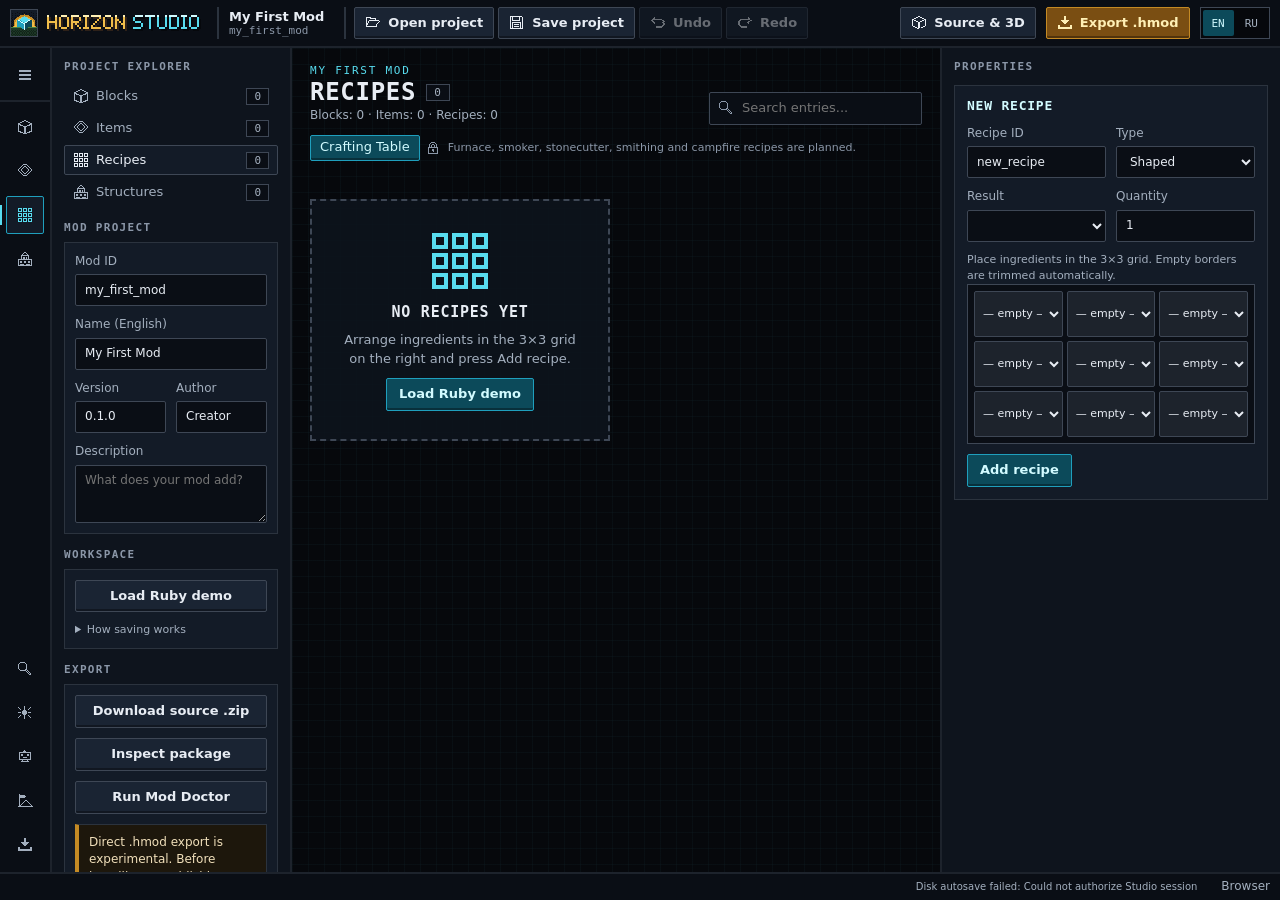
==== index.html @ 970b597c "feat(hs-026): VFX Studio emitter editing slice, cross-runtime fixture, measured preview cost - Emitt" ====
<!doctype html>
<html lang="en">
<head>
<meta charset="UTF-8"><meta name="viewport" content="width=device-width,initial-scale=1">
<title>Horizon Studio 0.7 — Project Core</title>
<link rel="icon" type="image/png" href="/assets/branding/horizon-studio-mark.png">
<link rel="stylesheet" href="/assets/editor/workbench.css">
</head>
<body data-tab="recipe">
<div class="app">
  <header class="topbar">
    <div class="brand"><img class="brand-mark" src="/assets/branding/horizon-studio-mark.png" width="28" height="28" alt=""><img class="brand-word" src="/assets/branding/horizon-studio-wordmark.svg" width="154" height="16" alt="Horizon Studio"></div>
    <div class="project-chip" aria-live="polite"><b id="topProjectName">My First Mod</b><code id="topProjectId">my_first_mod</code></div>
    <div class="tool-group" role="toolbar" aria-label="Project" data-i18n-aria-label="projectToolbar">
      <button class="tool i-open" id="loadProject" type="button" data-i18n-aria-label="loadProject" aria-label="Open project"><span data-i18n="loadProject">Open project</span></button>
      <button class="tool i-save" id="saveProject" type="button" data-i18n-aria-label="saveProject" aria-label="Save project"><span data-i18n="saveProject">Save project</span></button>
      <button class="tool i-undo" id="undoEdit" type="button" data-i18n-aria-label="undoEdit" aria-label="Undo" aria-keyshortcuts="Control+Z" disabled><span data-i18n="undoEdit">Undo</span></button>
      <button class="tool i-redo" id="redoEdit" type="button" data-i18n-aria-label="redoEdit" aria-label="Redo" aria-keyshortcuts="Control+Shift+Z" disabled><span data-i18n="redoEdit">Redo</span></button>
    </div>
    <div class="topbar-spacer"></div>
    <button type="button" id="openWorkbench" class="tool i-cube">Source &amp; 3D</button>
    <button class="tool gold i-export" id="exportHmod" type="button" data-i18n-aria-label="downloadHmod" aria-label="Export .hmod"><span data-i18n="downloadHmod">Export .hmod</span></button>
    <nav class="language-switch" aria-label="Language" data-i18n-aria-label="languageName"><button id="lang-en" type="button" lang="en" aria-label="English" aria-pressed="true">EN</button><button id="lang-ru" type="button" lang="ru" aria-label="Русский" aria-pressed="false">RU</button></nav>
  </header>

  <nav class="rail" aria-label="Primary navigation" data-i18n-aria-label="primaryNavigation">
    <div class="rail-top">
      <button class="rail-btn i-menu" type="button" id="toggleExplorer" aria-label="Toggle project explorer" data-i18n-aria-label="toggleExplorer" aria-controls="projectSidebar" aria-expanded="true"></button>
      <div class="rail-group" role="tablist" aria-label="Content" data-i18n-aria-label="contentKinds">
        <button class="rail-btn i-block" id="blockTab" role="tab" type="button" aria-label="Blocks" data-i18n-aria-label="blocks" data-i18n-title="blocks" title="Blocks"></button>
        <button class="rail-btn i-item" id="itemTab" role="tab" type="button" aria-label="Items" data-i18n-aria-label="items" data-i18n-title="items" title="Items"></button>
        <button class="rail-btn i-recipe selected" id="recipeTab" role="tab" type="button" aria-label="Recipes" data-i18n-aria-label="recipes" data-i18n-title="recipes" title="Recipes"></button>
        <button class="rail-btn i-structure" id="structureTab" role="tab" type="button" aria-label="Structures" data-i18n-aria-label="structures" data-i18n-title="structures" title="Structures"></button>
      </div>
    </div>
    <div class="rail-bottom">
      <button class="rail-btn i-search" type="button" id="openPalette" aria-label="Command palette" data-i18n-aria-label="openPalette" data-i18n-title="openPalette" title="Command palette" aria-keyshortcuts="Control+K" aria-haspopup="dialog"></button>
      <button class="rail-btn i-vfx" type="button" id="openVfx" aria-label="VFX Studio" data-i18n-aria-label="openVfx" data-i18n-title="openVfx" title="VFX Studio" aria-haspopup="dialog"></button>
      <button class="rail-btn i-ai" type="button" id="openAi" aria-label="AI Creator" data-i18n-aria-label="openAi" data-i18n-title="openAi" title="AI Creator" aria-haspopup="dialog"></button>
      <button class="rail-btn i-journey" type="button" id="openJourney" aria-label="Development journey" data-i18n-aria-label="journeyTitle" aria-haspopup="dialog"></button>
      <button class="rail-btn i-export" type="button" id="quickExport" aria-label="Export .hmod" data-i18n-aria-label="downloadHmod"></button>
    </div>
  </nav>

  <aside class="sidebar" id="projectSidebar" aria-label="Project explorer" data-i18n-aria-label="projectExplorer">
    <section class="side-section">
      <h2 class="pane-title" data-i18n="projectExplorer">Project explorer</h2>
      <nav class="outline" aria-label="Project contents" data-i18n-aria-label="projectContents">
        <button class="outline-btn i-block" type="button" data-kind="block"><span data-i18n="blocks">Blocks</span><span class="tiny-badge" id="countBlock">0</span></button>
        <button class="outline-btn i-item" type="button" data-kind="item"><span data-i18n="items">Items</span><span class="tiny-badge" id="countItem">0</span></button>
        <button class="outline-btn i-recipe" type="button" data-kind="recipe"><span data-i18n="recipes">Recipes</span><span class="tiny-badge" id="countRecipe">0</span></button>
        <button class="outline-btn i-structure" type="button" data-kind="structure"><span data-i18n="structures">Structures</span><span class="tiny-badge" id="countStructure">0</span></button>
      </nav>
    </section>

    <section class="side-section">
      <h3 class="pane-title" data-i18n="projectSettings">Mod project</h3>
      <div class="side-card stack">
        <label><span data-i18n="modIdLabel">Mod ID</span><input id="modId" value="my_first_mod" maxlength="64" spellcheck="false" placeholder="my_first_mod"></label>
        <label><span data-i18n="modName">Name</span><input id="modName" value="My First Mod" maxlength="100"></label>
        <div class="small-grid"><label><span data-i18n="version">Version</span><input id="version" value="0.1.0" maxlength="40"></label><label><span data-i18n="author">Author</span><input id="author" value="Creator" maxlength="100"></label></div>
        <label><span data-i18n="description">Description</span><textarea id="description" rows="2" maxlength="300" data-i18n-placeholder="descriptionPlaceholder" placeholder="What does your mod add?"></textarea></label>
      </div>
    </section>

    <section class="side-section">
      <h3 class="pane-title" data-i18n="workspaceSection">Workspace</h3>
      <div class="side-card stack">
        <input id="projectFile" type="file" accept=".json,application/json" hidden>
        <button id="demo" type="button" data-i18n="loadDemo">Load Ruby demo</button>
        <details class="about"><summary data-i18n="aboutSaving">How saving works</summary><p><small id="workspaceSaveNote" data-i18n="saveNote">Projects are saved as .hstudio.json.</small></p></details>
      </div>
    </section>

    <section class="side-section">
      <h3 class="pane-title" data-i18n="export">Package</h3>
      <div class="side-card stack">
        <button id="exportSource" class="i-package" type="button" data-i18n="downloadZip">Download source .zip</button>
        <button id="preview" type="button" data-i18n="inspect">Inspect package</button>
        <button id="doctor" class="i-doctor" type="button" data-i18n="runDoctor">Run Mod Doctor</button>
        <div class="notice warn" data-i18n="hmodWarning">Direct .hmod export is experimental.</div>
      </div>
    </section>

    <section class="side-section" aria-live="polite">
      <h3 class="pane-title" data-i18n="engineTarget">Engine target</h3>
      <div class="side-card stack" id="engineCard">
        <label><span data-i18n="engineTargetLabel">Build for</span><select id="engineTargetSelect"></select></label>
        <small id="engineProfile">—</small>
        <ul class="capability-list" id="engineCapabilities"></ul>
        <details id="engineDiff" class="about" hidden><summary id="engineDiffTitle"></summary><ul class="capability-list" id="engineDiffList"></ul></details>
        <button type="button" id="openCapabilities" class="i-engine" data-i18n="whatThisBuildSupports">What this build supports</button>
      </div>
    </section>
    <p class="footer" data-i18n="footer">Unofficial open-source editor. Not affiliated with Mojang, Microsoft, or the Horizon developers. Original game assets are not distributed.</p>
  </aside>

  <main class="workspace" id="canvas">
    <section class="workspace-head">
      <div class="head-row">
        <div>
          <div class="workspace-kicker" id="workspaceMode">RECIPES</div>
          <h1 class="workspace-title"><span id="workspaceTitle">RECIPES</span><span class="tiny-badge" id="counter">0</span></h1>
          <div class="workspace-sub" id="workspaceSubtitle" data-i18n="counter">Blocks: 0 · Items: 0 · Recipes: 0</div>
        </div>
        <div class="head-tools">
          <div class="search-shell"><span class="ico i-search" aria-hidden="true"></span><input id="entrySearch" type="search" data-i18n-placeholder="searchPlaceholder" data-i18n-aria-label="searchPlaceholder" aria-label="Search entries" placeholder="Search entries..."></div>
        </div>
      </div>
      <div class="stations" aria-label="Recipe stations" data-i18n-aria-label="recipeStations">
        <button class="filter-btn active" type="button" aria-pressed="true"><span data-i18n="craftingTable">Crafting table</span></button>
        <span class="planned-note"><span class="ico i-lock" aria-hidden="true"></span><span data-i18n="stationsPlanned">Furnace, smoker, stonecutter, smithing and campfire recipes are planned.</span></span>
      </div>
    </section>

    <section class="entries-wrap" aria-live="polite"><div id="entries" class="entries recipe-gallery"></div></section>
      <div id="structureCanvas" hidden><div class="small-grid"><label><span data-i18n="sliceY">Slice Y</span><input type="number" min="0" max="31" id="sliceY" value="0"></label><div><small id="structureStats"></small></div></div><div class="toolbar" style="margin:12px 0"><button id="rotateStructure" data-i18n="rotateView">Rotate 90°</button><span class="badge" data-i18n="isoLabel">Isometric voxel render · local</span></div><canvas id="structureIso" width="900" height="520" aria-label="Isometric preview of generated block structure"></canvas><details><summary data-i18n="sliceText">Text slice</summary><pre id="structureAscii" class="preview-tree" style="line-height:1.05;font-size:13px;overflow:auto;max-height:none"></pre></details></div>
    <section class="bottom-panel" aria-label="Output" data-i18n-aria-label="output">
      <div class="editor" id="inspectPanel" hidden><div class="toolbar" style="justify-content:space-between"><h3 data-i18n="modFiles">Mod files</h3><button id="closeInspect" data-i18n="close">Close</button></div><pre id="manifestPreview" class="preview-tree"></pre><pre id="filePreview" class="preview-tree"></pre></div>
        <pre id="doctorPanel" class="preview-tree" hidden aria-live="polite"></pre>
    </section>
  </main>

  <aside class="inspector" id="inspector" aria-label="Properties" data-i18n-aria-label="properties">
    <h2 class="pane-title" data-i18n="properties">Properties</h2>
    <section class="editor-stack">
      <div class="editor" id="objectEditor"><h3 id="editorTitle">New block</h3><div class="edit-fields">
      <div class="small-grid"><label><span data-i18n="entryIdLabel">ID</span><input id="entryId" value="ruby_block" maxlength="64" spellcheck="false"></label><label><span data-i18n="modName">Name (English)</span><input id="entryName" value="Ruby Block" maxlength="100"></label></div><label><span data-i18n="russianName">Russian name (optional)</span><input id="entryNameRu" maxlength="100" data-i18n-placeholder="russianFallback" placeholder="Fallback to English"></label>
      <label><span data-i18n="vanillaTemplate">Vanilla template</span><select id="template"></select></label>
      <div id="blockControls" class="edit-fields">
      <div class="small-grid"><label><span data-i18n="hardness">Hardness</span><input type="number" id="hardness" min="-1" max="50" value="5" step="0.1"></label><label><span data-i18n="light">Light level (0–15)</span><input type="number" id="light" min="0" max="15" value="0" step="1"></label></div>
      <div class="small-grid"><label><span data-i18n="explosion">Explosion resistance</span><input type="number" id="explosion" min="0" max="3600000" step="0.1" data-i18n-placeholder="fromTemplate" placeholder="From template"></label><label><span data-i18n="friction">Friction</span><input type="number" id="friction" min="0" max="1" step="0.01" data-i18n-placeholder="fromTemplate" placeholder="From template"></label></div>
      <div class="small-grid"><label><span data-i18n="mapColor">Map color (0–61)</span><input type="number" id="mapColor" min="0" max="61" step="1" data-i18n-placeholder="fromTemplate" placeholder="From template"></label><label><span data-i18n="sounds">Sounds</span><select id="sounds"><option value="" data-i18n="fromTemplate">From template</option></select></label></div><label class="check-row"><input id="requiresTool" type="checkbox"><span data-i18n="requiresTool">Requires the correct mining tool</span></label><div class="small-grid"><label><span data-i18n="miningTool">Mining tool</span><select id="miningTool"><option value="none" data-i18n="noTool">None</option><option value="pickaxe" data-i18n="pickaxe">Pickaxe</option><option value="axe" data-i18n="axe">Axe</option><option value="shovel" data-i18n="shovel">Shovel</option><option value="hoe" data-i18n="hoe">Hoe</option></select></label><label><span data-i18n="toolTier">Minimum tool tier</span><select id="toolTier"><option value="none" data-i18n="noTier">None</option><option value="stone" data-i18n="tierStone">Stone</option><option value="iron" data-i18n="tierIron">Iron</option><option value="diamond" data-i18n="tierDiamond">Diamond</option></select></label></div>
      </div>
      <div id="itemControls" hidden><div class="small-grid"><label><span data-i18n="rarity">Rarity</span><select id="rarity"><option value="common" data-i18n="rarityCommon">common</option><option value="uncommon" data-i18n="rarityUncommon">uncommon</option><option value="rare" data-i18n="rarityRare">rare</option><option value="epic" data-i18n="rarityEpic">epic</option></select></label><label><span data-i18n="stackSize">Stack size</span><input type="number" id="maxStack" min="1" max="99" step="1" value="64"></label></div></div>
      <label><span data-i18n="texture">Custom PNG texture (up to 1 MiB)</span><input type="file" id="texture" accept="image/png"></label><small id="textureHint">Without a PNG, the template texture is used.</small>
      <div class="toolbar"><button id="addObject" class="primary">Add</button><button id="cancelObject" hidden data-i18n="cancel">Cancel</button></div>
      </div></div>

      <div class="editor" id="structureEditor" hidden>
      <h3 id="structureEditorTitle" data-i18n="newStructure">New procedural structure</h3>
      <p class="smallnote" data-i18n="structureNote">Generate vanilla NBT structures entirely offline. No textures or copyrighted assets are bundled.</p>
      <div class="edit-fields">
      <div class="small-grid"><label><span data-i18n="structureId">Structure ID</span><input id="structureId" value="my_sky_dome" maxlength="64" spellcheck="false"></label><label><span data-i18n="generator">Generator</span><select id="structureKind"><option value="sky_dome" data-i18n="skyDome">Sky dome</option><option value="spiral_tower" data-i18n="spiralTower">Spiral tower</option><option value="labyrinth" data-i18n="labyrinth">Seeded labyrinth</option><option value="floating_island" data-i18n="floatingIsland">Floating island</option><option value="crystal_grove" data-i18n="crystalGrove">Crystal grove</option><option value="battle_arena" data-i18n="battleArena">Battle arena</option></select></label></div>
      <div class="small-grid"><label><span data-i18n="theme">Material palette</span><select id="structureTheme"><option value="stone" data-i18n="stone">Stone</option><option value="prismarine" data-i18n="prismarine">Prismarine</option><option value="copper" data-i18n="copper">Copper</option><option value="nether" data-i18n="nether">Nether</option><option value="end" data-i18n="endPalette">End</option><option value="quartz" data-i18n="quartz">Quartz</option></select></label><label><span data-i18n="structureSize">Footprint (odd, 7–29)</span><input type="number" id="structureSize" min="7" max="29" step="2" value="19"></label></div>
      <label><span data-i18n="structureSeed">Deterministic seed (0–2147483647)</span><input type="number" id="structureSeed" min="0" max="2147483647" step="1" value="42"></label><div class="small-grid"><label><span data-i18n="rotateExport">Rotate exported structure</span><select id="structureRotation"><option value="0">0°</option><option value="90">90°</option><option value="180">180°</option><option value="270">270°</option></select></label><label><span data-i18n="mirrorExport">Mirror exported structure</span><select id="structureMirror"><option value="none" data-i18n="noMirror">None</option><option value="x">X</option><option value="z">Z</option></select></label></div>
      <div class="toolbar"><button id="addStructure" class="primary" data-i18n="addStructure">Add structure</button><button id="cancelStructure" hidden data-i18n="cancel">Cancel</button><button id="previewStructure" data-i18n="previewStructure">Preview 2D slice</button></div>
      <div class="notice warn" data-i18n="structureWarning">Experimental: structure .nbt files are included in the .hmod. This does not automatically spawn buildings in new worlds; placement requires in-game commands or compatible structure/worldgen data.</div>
      </div></div>

      <div class="editor" id="recipeEditor" hidden><h3 id="recipeEditorTitle">New recipe</h3><div class="edit-fields">
      <div class="small-grid"><label><span data-i18n="recipeId">Recipe ID</span><input id="recipeId" maxlength="64" value="ruby_block"></label><label><span data-i18n="recipeType">Type</span><select id="recipeType"><option value="shaped" data-i18n="shaped">Shaped</option><option value="shapeless" data-i18n="shapeless">Shapeless</option></select></label></div>
      <div class="small-grid"><label><span data-i18n="result">Result</span><select id="recipeResult"></select></label><label><span data-i18n="quantity">Quantity</span><input type="number" id="recipeCount" min="1" max="64" value="1" step="1"></label></div>
      <div><div class="grid-guide" data-i18n="gridGuide">Place ingredients in the 3×3 grid. Empty borders are trimmed automatically.</div><div class="grid3" id="recipeGrid"></div></div>
      <div class="toolbar"><button class="primary" id="addRecipe">Add recipe</button><button id="cancelRecipe" hidden data-i18n="cancel">Cancel</button></div>
      </div></div>

    </section>
  </aside>

  <footer class="statusbar">
    <div id="status" class="status" role="status" aria-live="polite"></div>
    <span class="status-item"><small id="workspaceSaveStatus" role="status" aria-live="polite"></small><button id="restoreWorkspace" type="button" data-i18n="restoreWorkspace" hidden>Restore disk</button><button id="keepEditor" type="button" data-i18n="keepEditor" hidden>Keep editor</button></span>
    <span class="status-item" id="engineStatus" data-i18n-title="engineTarget" title="Engine target"></span>
    <span class="status-item" id="shellStatus" data-i18n="browserMode">Browser</span>
  </footer>
</div>
<section id="journeyDialog" class="journey" hidden role="dialog" aria-modal="true" aria-labelledby="journeyHeading">
  <div class="source-head"><div><h2 id="journeyHeading" data-i18n="journeyTitle">Development journey</h2><p data-i18n="journeyIntro">Where Horizon Studio is going, and exactly what this build can already do.</p></div><button id="closeJourney" type="button" data-i18n="close">Close</button></div>
  <div class="journey-body" id="journeyBody" tabindex="0" role="region" aria-labelledby="journeyHeading"><p class="journey-note" data-i18n="loading">Loading…</p></div>
</section>
<section id="sourceWorkbench" class="source-workbench" hidden role="dialog" aria-modal="true" aria-label="Source and 3D workspace">
  <div class="source-head"><div><h2 data-source-i18n="title">SOURCE WORKBENCH</h2><p data-source-i18n="description">Edit generated JSON; validate changes before export.</p></div><button id="closeWorkbench" type="button" data-source-i18n="close">Close</button></div>
  <div class="source-main"><div class="source-files-tools"><label data-source-i18n="choose">Select a file to edit</label><input id="sourceFileSearch" type="search" placeholder="Filter source files"/><div id="sourceFiles" class="source-files-list" aria-label="Generated source files"></div><button id="refreshSources" type="button" data-source-i18n="reload">Reload generated files</button></div>
  <div class="source-edit"><label data-source-i18n="source">Source</label><div id="sourcePath" class="source-path">—</div><textarea id="sourceCode" spellcheck="false" aria-label="Editable source JSON" placeholder="Select a generated JSON file"></textarea><button id="applySource" class="green" type="button" data-source-i18n="apply">Validate &amp; Apply</button></div>
  <div class="source-preview"><label data-source-i18n="preview">3D Preview</label><canvas id="modelViewport" width="640" height="640" aria-label="Interactive WebGL 3D model preview"></canvas><small id="modelGeometryNotice" class="source-subtitle"></small><small id="viewerHint" class="source-subtitle">Drag to orbit · Scroll to zoom</small><label data-source-i18n="asset">Import your resource pack (.zip/.jar)</label><input id="resourcePackInput" type="file" accept=".zip,.jar,application/zip"/></div></div>
  <div class="source-footer"><span id="sourceStatus" class="source-status" aria-live="polite"></span><a href="https://github.com/horizon-rust/horizon-native-mod-template" rel="noopener noreferrer" target="_blank">Rust native mod template ↗</a><small data-source-i18n="native">Rust-native requires .hnmod and horizon-mixins.</small></div>
</section>
<section id="vfxDialog" class="source-workbench vfx-studio" hidden role="dialog" aria-modal="true" aria-labelledby="vfxHeading">
  <div class="source-head"><div><h2 id="vfxHeading" data-i18n="vfxTitle">VFX Studio</h2><p data-i18n="vfxIntro">Particle effects with a seeded simulation. They are saved in the project and are not exported to the .hmod.</p></div><span id="vfxPreviewLabel" class="vfx-badge" data-i18n="vfxPreviewLabel">Studio preview — not in-game rendering</span><button id="closeVfx" type="button" data-i18n="close">Close</button></div>
  <div class="vfx-main">
    <div class="vfx-effects"><label data-i18n="vfxEffectsLabel">Effects</label><ul id="vfxEffects" class="vfx-list" aria-label="Effects" data-i18n-aria-label="vfxEffectsLabel"></ul>
      <button id="vfxNewSpark" type="button" class="primary" data-i18n="vfxNewSpark">New Impact Spark</button><button id="vfxDelete" type="button" class="danger ghost" data-i18n="vfxDelete">Delete effect</button></div>
    <div class="vfx-stage"><canvas id="vfxCanvas" width="320" height="200" role="img" aria-label="Studio preview — not in-game rendering" data-i18n-aria-label="vfxPreviewLabel"></canvas>
      <div class="vfx-transport"><button id="vfxPlay" type="button" aria-pressed="false" data-i18n="vfxPlay">Play</button><button id="vfxRestart" type="button" data-i18n="vfxRestart">Restart</button>
        <label class="vfx-timeline"><span data-i18n="vfxTimeline">Timeline</span><span class="vfx-track"><input id="vfxTime" type="range" min="0" max="0.8" step="0.01" value="0"/><span id="vfxMarks" class="vfx-marks" aria-hidden="true"></span></span></label>
        <output id="vfxTimeLabel" aria-live="off">0.00 s</output><output id="vfxCount" aria-live="off">0 particles</output></div>
      <label data-i18n="vfxDiagnosticsLabel">Engine and validation</label><ul id="vfxDiagnostics" class="vfx-diagnostics" aria-live="polite"></ul></div>
    <form id="vfxInspector" class="vfx-inspector" hidden>
      <label><span data-i18n="vfxFieldId">Effect ID</span><input id="vfxId" autocomplete="off"/></label>
      <label><span data-i18n="vfxFieldName">Name</span><input id="vfxName" maxlength="80"/></label>
      <div class="vfx-row"><label><span data-i18n="vfxFieldSeed">Seed</span><input id="vfxSeed" type="number" min="0" max="4294967295" step="1"/></label>
        <label><span data-i18n="vfxFieldDuration">Duration (s)</span><input id="vfxDuration" type="number" min="0.05" max="10" step="0.05"/></label>
        <label class="check"><input id="vfxLoop" type="checkbox"/><span data-i18n="vfxFieldLoop">Loop</span></label></div>
      <fieldset class="vfx-emitters"><legend data-i18n="vfxEmitters">Emitters</legend>
        <ul id="vfxEmitterList" class="vfx-list" aria-label="Emitters" data-i18n-aria-label="vfxEmitters"></ul>
        <div class="vfx-row"><label><span data-i18n="vfxTemplate">Template</span><select id="vfxEmitterTemplate"><option value="sparks" data-i18n="vfxTemplate_sparks">Sparks</option><option value="flash" data-i18n="vfxTemplate_flash">Flash</option><option value="smoke" data-i18n="vfxTemplate_smoke">Smoke puff</option></select></label><button id="vfxAddEmitter" type="button" data-i18n="vfxAddEmitter">Add emitter</button></div>
        <div class="vfx-tools"><button id="vfxDuplicateEmitter" type="button" data-i18n="vfxDuplicate">Duplicate</button><button id="vfxEmitterUp" type="button" data-i18n-aria-label="vfxMoveUp" aria-label="Move up">↑</button><button id="vfxEmitterDown" type="button" data-i18n-aria-label="vfxMoveDown" aria-label="Move down">↓</button><button id="vfxDeleteEmitter" type="button" class="danger ghost" data-i18n="vfxDeleteEmitter">Delete emitter</button></div>
        <p id="vfxBudget" class="vfx-budget" aria-live="polite"></p>
      </fieldset>
      <fieldset id="vfxEmitterInspector"><legend id="vfxEmitterLegend" data-i18n="vfxEmitter">Emitter</legend>
        <label><span data-i18n="vfxEmitterId">Emitter ID</span><input id="vfxEmitterId" autocomplete="off" spellcheck="false"/></label>
        <div class="vfx-keys" id="vfxBursts" role="group" aria-label="Bursts" data-i18n-aria-label="vfxBursts"></div>
        <div class="vfx-row"><label><span data-i18n="vfxShape">Shape</span><select id="vfxShape"><option value="point" data-i18n="vfxShape_point">Point</option><option value="sphere" data-i18n="vfxShape_sphere">Sphere</option></select></label><label><span data-i18n="vfxRadius">Radius (m)</span><input id="vfxRadius" type="number" min="0" max="10" step="0.01"/></label></div>
        <div class="vfx-axis"><span data-i18n="vfxAxis">Direction axis x, y, z</span><input id="vfxAxisX" type="number" min="-1" max="1" step="0.1" aria-label="x"/><input id="vfxAxisY" type="number" min="-1" max="1" step="0.1" aria-label="y"/><input id="vfxAxisZ" type="number" min="-1" max="1" step="0.1" aria-label="z"/></div>
        <div class="vfx-row"><label><span data-i18n="vfxFieldSpeed">Speed min / max (m/s)</span><input id="vfxSpeedMin" type="number" min="0" max="60" step="0.1"/></label><label><span class="sr-only">max</span><input id="vfxSpeedMax" type="number" min="0" max="60" step="0.1" aria-label="max"/></label></div>
        <div class="vfx-row"><label><span data-i18n="vfxFieldLife">Lifetime min / max (s)</span><input id="vfxLifeMin" type="number" min="0.01" max="10" step="0.01"/></label><label><span class="sr-only">max</span><input id="vfxLifeMax" type="number" min="0.01" max="10" step="0.01" aria-label="max"/></label></div>
        <div class="vfx-row"><label><span data-i18n="vfxFieldSpread">Spread (°)</span><input id="vfxSpread" type="number" min="0" max="180" step="1"/></label><label><span data-i18n="vfxFieldGravity">Gravity (m/s²)</span><input id="vfxGravity" type="number" min="-50" max="50" step="0.1"/></label></div>
        <div class="vfx-row"><label><span data-i18n="vfxFieldDrag">Drag</span><input id="vfxDrag" type="number" min="0" max="20" step="0.1"/></label><label><span data-i18n="vfxFieldStretch">Trail (s)</span><input id="vfxStretch" type="number" min="0" max="0.5" step="0.005"/></label></div>
        <label><span data-i18n="vfxBlend">Blending</span><select id="vfxBlend"><option value="additive" data-i18n="vfxBlend_additive">Additive (glow)</option><option value="alpha" data-i18n="vfxBlend_alpha">Alpha (smoke)</option></select></label>
        <div class="vfx-keys" data-curve="size" role="group" aria-label="Size over life" data-i18n-aria-label="vfxCurve_size"></div>
        <div class="vfx-keys" data-curve="alpha" role="group" aria-label="Opacity over life" data-i18n-aria-label="vfxCurve_alpha"></div>
        <div class="vfx-keys" data-curve="color" role="group" aria-label="Colour over life" data-i18n-aria-label="vfxCurve_color"></div>
      </fieldset>
    </form>
  </div>
</section>
<section id="aiDialog" class="source-workbench ai-creator" hidden role="dialog" aria-modal="true" aria-labelledby="aiHeading">
  <div class="source-head"><div><h2 id="aiHeading" data-i18n="aiTitle">AI Creator</h2><p data-i18n="aiIntro">Ask for a change, review exactly what it does, then apply it as one step you can undo.</p></div><span id="aiProviderBadge" class="vfx-badge ai-badge" data-i18n="aiSimulatedBadge">Simulated · fixture provider</span><button id="closeAi" type="button" data-i18n="close">Close</button></div>
  <div class="ai-main">
    <form id="aiRequest" class="ai-request">
      <label><span data-i18n="aiProvider">Provider</span><select id="aiProvider"><option value="fixture" data-i18n="aiProviderFixture">Fixture — simulated, offline</option><option value="claude" data-i18n="aiProviderClaude">Claude (Anthropic) — sends a project summary</option></select></label>
      <p id="aiProviderNote" class="ai-note" data-i18n="aiProviderNote">No live model is connected in this build. The fixture provider turns the structured requests below into operations; it does not read free text, and nothing leaves this computer.</p>
      <fieldset id="aiRemote" class="ai-fields" hidden>
        <legend data-i18n="aiRemoteSettings">Claude settings</legend>
        <ul id="aiRemoteStatus" class="ai-plan" aria-live="polite"></ul>
        <label><span data-i18n="aiModel">Model</span><select id="aiModel"></select></label>
        <label><span data-i18n="aiEffort">Effort</span><select id="aiEffort"><option value="low">low</option><option value="medium">medium</option><option value="high">high</option></select></label>
        <label><span data-i18n="aiKey">Anthropic API key</span><input id="aiKey" type="password" autocomplete="off" spellcheck="false" maxlength="512"/></label>
        <div class="toolbar"><button id="aiSaveKey" type="button" data-i18n="aiSaveKey">Store in the system credential store</button><button id="aiForgetKey" type="button" class="danger ghost" data-i18n="aiForgetKey">Forget key</button></div>
        <label class="check-row"><input id="aiConsent" type="checkbox"/><span data-i18n="aiConsentLabel">Allow sending what is shown under “What the provider receives” to Anthropic</span></label>
        <label class="check-row"><input id="aiOffline" type="checkbox"/><span data-i18n="aiOfflineLabel">Offline mode: never send project data anywhere</span></label>
      </fieldset>
      <div id="aiFields_text" class="ai-fields" hidden><label><span data-i18n="aiText">Describe the change</span><textarea id="aiText" rows="3" maxlength="2000"></textarea></label></div>
      <label id="aiIntentLabel"><span data-i18n="aiIntent">Request</span><select id="aiIntent"><option value="material_set" data-i18n="aiIntent_material_set">Add a material set</option><option value="update" data-i18n="aiIntent_update">Change a block or item</option><option value="impact_effect" data-i18n="aiIntent_impact_effect">Add an Impact Spark effect</option></select></label>
      <div id="aiFields_material_set" class="ai-fields">
        <label><span data-i18n="aiMaterial">Material ID</span><input id="aiMaterial" value="topaz" maxlength="48" spellcheck="false" autocomplete="off"/></label>
        <label><span data-i18n="aiMaterialName">Name</span><input id="aiMaterialName" value="Topaz" maxlength="60"/></label>
        <label><span data-i18n="rarity">Rarity</span><select id="aiRarity"><option value="common" data-i18n="rarityCommon">common</option><option value="uncommon" data-i18n="rarityUncommon">uncommon</option><option value="rare" data-i18n="rarityRare" selected>rare</option><option value="epic" data-i18n="rarityEpic">epic</option></select></label>
      </div>
      <div id="aiFields_update" class="ai-fields" hidden>
        <label><span data-i18n="aiAsset">Block or item</span><select id="aiAsset"></select></label>
        <label><span data-i18n="aiField">Property</span><select id="aiField"><option value="name" data-i18n="modName">Name</option><option value="rarity" data-i18n="rarity">Rarity</option><option value="hardness" data-i18n="hardness">Hardness</option><option value="light" data-i18n="light">Light level</option></select></label>
        <label><span data-i18n="aiValue">New value</span><input id="aiValue" value="Polished" maxlength="100"/></label>
      </div>
      <div id="aiFields_impact_effect" class="ai-fields" hidden>
        <label><span data-i18n="vfxFieldId">Effect ID</span><input id="aiEffectId" value="impact_spark" maxlength="64" spellcheck="false" autocomplete="off"/></label>
        <label><span data-i18n="vfxFieldName">Name</span><input id="aiEffectName" value="Impact Spark" maxlength="80"/></label>
        <label><span data-i18n="vfxFieldSeed">Seed</span><input id="aiSeed" type="number" min="0" max="4294967295" step="1" value="1337"/></label>
      </div>
      <details class="about"><summary data-i18n="aiContext">What the provider receives</summary><pre id="aiContextView" class="preview-tree"></pre></details>
      <div class="toolbar"><button id="aiPropose" class="primary" type="submit" data-i18n="aiPropose">Propose</button><button id="aiCancel" type="button" hidden data-i18n="cancel">Cancel</button></div>
      <p id="aiProgress" class="ai-note" aria-live="polite"></p>
    </form>
    <div class="ai-review" aria-live="polite">
      <h3 data-i18n="aiProposal">Proposal</h3>
      <p id="aiSummary" class="ai-summary"></p>
      <p id="aiUsage" class="ai-note" hidden></p>
      <ol id="aiPlan" class="ai-plan" aria-label="Operations" data-i18n-aria-label="aiOperations"></ol>
      <div id="aiDiff" class="ai-diff"></div>
      <ul id="aiDiagnostics" class="vfx-diagnostics" aria-label="Validation" data-i18n-aria-label="aiValidation"></ul>
      <div class="toolbar"><button id="aiApply" class="green" type="button" disabled data-i18n="aiApply">Apply as one step</button><button id="aiReject" class="danger ghost" type="button" disabled data-i18n="aiReject">Reject</button><button id="aiUndo" type="button" hidden data-i18n="aiUndoIt">Undo it</button></div>
      <p id="aiError" class="ai-error" role="alert" hidden></p>
    </div>
    <div class="ai-history"><h3 data-i18n="aiHistory">History</h3><ol id="aiHistory" class="ai-plan"></ol></div>
  </div>
</section>
<div id="paletteDialog" class="palette" hidden role="dialog" aria-modal="true" aria-label="Command palette" data-i18n-aria-label="openPalette">
  <div class="palette-box"><input id="paletteInput" type="text" role="combobox" aria-expanded="false" aria-controls="paletteList" aria-autocomplete="list" autocomplete="off" spellcheck="false" placeholder="Type a command…" data-i18n-placeholder="palettePlaceholder" aria-label="Command palette" data-i18n-aria-label="openPalette"/>
  <ul id="paletteList" role="listbox" aria-label="Commands" data-i18n-aria-label="paletteCommands"></ul><p id="paletteEmpty" class="palette-empty" hidden data-i18n="paletteEmpty">No matching command</p></div>
</div>
<script src="/i18n.js"></script>
<script src="/model_viewer.js"></script>
<script src="/editor_history.js"></script>
<script src="/editor_model.js"></script>
<script src="/editor_render.js"></script>
<script src="/editor_api.js"></script>
<script src="/editor_workspace.js"></script>
<script src="/desktop_bridge.js"></script>
<script src="/roadmap_explorer.js"></script>
<script src="/workbench_ui.js"></script>
<script src="/vfx_engine.js"></script>
<script src="/vfx_ui.js"></script>
<script src="/command_palette.js"></script>
<script src="/ai_creator_ui.js"></script>
<script src="/editor_app.js"></script>
<script src="/source_workbench_ui.js"></script>
</body></html>
---- assets/editor/workbench.css ----
/* Horizon Studio workbench: one desktop window, pixel-art identity (docs/branding/DESIGN_SYSTEM.md).
 * Layout: top bar / activity rail / project explorer / canvas / inspector / status bar. */
:root{
  /* palette (scripts/pixelart.py) */
  --void:#06080c;--night:#0a0e15;--night2:#0e141d;--night3:#131b27;--dusk:#1a2433;--dusk2:#222e40;
  --stone0:#1d232c;--stone1:#2b333e;--stone2:#3e4755;--stone3:#5a6472;--stone4:#7f8999;
  --moss1:#2c5a36;--moss2:#467f43;--moss3:#79b257;--gold0:#7a4e12;--gold1:#c48a24;--gold2:#f0bd4a;--gold3:#fff0b5;
  --cyan0:#0c4a5a;--cyan1:#1f9fbd;--cyan2:#58dcef;--cyan3:#d2fbff;--violet2:#9a78e0;--ember2:#ff9a4d;--red:#d94a4a;
  --ink:#e8edf4;--muted:#a3afbe;--faint:#8b97a8;  /* faint stays >= 4.5:1 on every surface (axe-checked) */
  /* roles */
  --bg:var(--void);--surface:var(--night2);--surface2:var(--night3);--raised:var(--dusk);--field:var(--night);
  --line:var(--stone1);--line2:var(--stone2);--text:var(--ink);--accent:var(--cyan2);--verified:var(--gold2);--danger:#ff9caa;
  --font-ui:"Segoe UI",system-ui,-apple-system,sans-serif;--font-pixel:"Cascadia Mono","Cascadia Code",Consolas,ui-monospace,monospace;
  --dur-fast:100ms;--dur:160ms;--dur-slow:240ms;
  --topbar:48px;--status:28px;--rail:52px;--explorer:268px;--inspector:380px;
  color-scheme:dark;
}
*{box-sizing:border-box}[hidden]{display:none !important}
html,body{height:100%}
body{margin:0;background:var(--bg);color:var(--text);font:13px/1.45 var(--font-ui);overflow:hidden}
a{color:var(--cyan2)}button,input,select,textarea{font:inherit}
::selection{background:var(--cyan0)}
.sr-only{position:absolute;width:1px;height:1px;overflow:hidden;clip:rect(0 0 0 0);white-space:nowrap}

/* ---- pixel icons: single-ink SVG masks tinted with currentColor ---- */
.ico,.tool::before,.rail-btn::before,.outline-btn::before,.chip-ico::before{
  content:'';display:inline-block;width:16px;height:16px;flex:none;background:currentColor;
  -webkit-mask:var(--icon) center/16px 16px no-repeat;mask:var(--icon) center/16px 16px no-repeat}
.i-menu{--icon:url(/assets/editor/icons/menu.svg)}.i-block{--icon:url(/assets/editor/icons/block.svg)}
.i-item{--icon:url(/assets/editor/icons/item.svg)}.i-recipe{--icon:url(/assets/editor/icons/recipe.svg)}
.i-structure{--icon:url(/assets/editor/icons/structure.svg)}.i-journey{--icon:url(/assets/editor/icons/journey.svg)}
.i-engine{--icon:url(/assets/editor/icons/engine.svg)}.i-open{--icon:url(/assets/editor/icons/open.svg)}
.i-save{--icon:url(/assets/editor/icons/save.svg)}.i-undo{--icon:url(/assets/editor/icons/undo.svg)}
.i-redo{--icon:url(/assets/editor/icons/redo.svg)}.i-export{--icon:url(/assets/editor/icons/export.svg)}
.i-cube{--icon:url(/assets/editor/icons/cube.svg)}.i-search{--icon:url(/assets/editor/icons/search.svg)}
.i-package{--icon:url(/assets/editor/icons/package.svg)}.i-doctor{--icon:url(/assets/editor/icons/doctor.svg)}
.i-check{--icon:url(/assets/editor/icons/check.svg)}.i-warning{--icon:url(/assets/editor/icons/warning.svg)}
.i-lock{--icon:url(/assets/editor/icons/lock.svg)}.i-plus{--icon:url(/assets/editor/icons/plus.svg)}

/* ---- controls: square, chunky, 1px frame + 2px pixel shadow ---- */
button{display:inline-flex;align-items:center;justify-content:center;gap:7px;min-height:32px;padding:6px 12px;
  border:1px solid var(--line2);border-radius:2px;background:var(--raised);color:var(--text);font-weight:600;cursor:pointer;
  box-shadow:inset 0 -2px 0 rgba(0,0,0,.35);transition:background var(--dur-fast) steps(2),border-color var(--dur-fast) steps(2)}
button:hover{background:var(--dusk2);border-color:var(--stone3)}
button:active{transform:translateY(1px);box-shadow:none}
button:disabled{opacity:.42;cursor:not-allowed;transform:none}
.primary{background:var(--cyan0);border-color:var(--cyan1);color:var(--cyan3)}
.primary:hover{background:#0f5b6e;border-color:var(--cyan2)}
.green,.gold{background:var(--gold0);border-color:var(--gold1);color:var(--gold3)}
.green:hover,.gold:hover{background:#8d5b16;border-color:var(--gold2)}
.danger{color:var(--danger);border-color:#5a3241}.ghost{min-width:32px;padding:6px 9px}
input,select,textarea{width:100%;min-height:32px;padding:6px 9px;border:1px solid var(--line2);border-radius:2px;background:var(--field);color:var(--text)}
textarea{resize:vertical;min-height:58px}
input[type=checkbox]{width:16px;min-height:16px;accent-color:var(--cyan1)}
:focus-visible{outline:2px solid var(--accent);outline-offset:1px}
label{display:grid;gap:4px;font-size:12px;color:var(--muted)}
label.check-row{display:flex;align-items:center;gap:8px;color:var(--text)}
details.about summary{cursor:pointer;color:var(--muted);font-size:11px}details.about p{margin:6px 0 0}
.small-grid{display:grid;grid-template-columns:1fr 1fr;gap:10px}.toolbar{display:flex;gap:8px;flex-wrap:wrap;align-items:center}.stack{display:grid;gap:10px}
.badge,.tiny-badge{display:inline-flex;align-items:center;gap:5px;padding:1px 7px;border:1px solid var(--line2);background:var(--night);color:var(--muted);font:11px var(--font-pixel)}
.pane-title{margin:0;font:700 11px var(--font-pixel);letter-spacing:.12em;text-transform:uppercase;color:var(--faint)}

/* ---- shell grid ---- */
.app{height:100vh;display:grid;grid-template-columns:var(--rail) var(--explorer) minmax(0,1fr) var(--inspector);
  grid-template-rows:var(--topbar) minmax(0,1fr) var(--status);
  grid-template-areas:"top top top top" "rail explorer canvas inspector" "status status status status"}
body.sidebar-collapsed .app{grid-template-columns:var(--rail) 0 minmax(0,1fr) var(--inspector)}
body.sidebar-collapsed .sidebar{display:none}

/* top bar */
.topbar{grid-area:top;display:flex;align-items:center;gap:10px;padding:0 10px;background:var(--night);border-bottom:2px solid var(--stone0);min-width:0}
.brand{display:flex;align-items:center;gap:9px;flex:none;padding-right:6px}
.brand-mark{width:28px;height:28px;image-rendering:pixelated}
.brand-word{height:16px;width:auto;image-rendering:pixelated}
.project-chip{display:grid;min-width:0;max-width:240px;padding:2px 10px;border-left:2px solid var(--stone1);line-height:1.2}
.project-chip b{overflow:hidden;text-overflow:ellipsis;white-space:nowrap;font-size:13px}
.project-chip code{color:var(--faint);font:11px var(--font-pixel);overflow:hidden;text-overflow:ellipsis;white-space:nowrap}
.tool-group{display:flex;gap:4px;padding-left:8px;border-left:2px solid var(--stone1)}
.tool{min-height:32px;padding:5px 10px;white-space:nowrap}
.topbar-spacer{flex:1}
.language-switch{display:flex;gap:2px;padding:2px;border:1px solid var(--line2);background:var(--void)}
.language-switch button{min-height:26px;padding:2px 9px;border:0;box-shadow:none;background:transparent;color:var(--muted);font:11px var(--font-pixel)}
.language-switch button[aria-pressed='true']{background:var(--cyan0);color:var(--cyan3)}

/* activity rail */
.rail{grid-area:rail;display:flex;flex-direction:column;justify-content:space-between;align-items:center;padding:8px 0;background:var(--night);border-right:2px solid var(--stone0)}
.rail-top,.rail-group,.rail-bottom{display:flex;flex-direction:column;align-items:center;gap:6px;width:100%}
.rail-group{padding-top:6px;border-top:2px solid var(--stone0)}
.rail-btn{position:relative;width:38px;height:38px;min-height:38px;padding:0;background:transparent;border:1px solid transparent;box-shadow:none;color:var(--muted)}
.rail-btn::before{width:16px;height:16px}
.rail-btn:hover{background:var(--surface2);border-color:var(--line);color:var(--text)}
.rail-btn.selected{background:var(--surface2);border-color:var(--cyan1);color:var(--cyan2)}
.rail-btn.selected::after{content:'';position:absolute;left:-8px;top:8px;bottom:8px;width:3px;background:var(--cyan2)}
.rail-btn > span{display:none}

/* project explorer */
.sidebar{grid-area:explorer;display:flex;flex-direction:column;gap:14px;padding:12px 12px 16px;overflow:auto;background:var(--surface);border-right:2px solid var(--stone0)}
.side-section{display:grid;gap:8px}
.side-card{display:grid;gap:10px;padding:10px;border:1px solid var(--line);background:var(--surface2)}
.outline{display:grid;gap:2px}
.outline-btn{justify-content:flex-start;width:100%;min-height:30px;padding:4px 8px;border-color:transparent;background:transparent;box-shadow:none;color:var(--muted);font-weight:500}
.outline-btn .tiny-badge{margin-left:auto}
.outline-btn:hover{background:var(--surface2);border-color:var(--line)}
.outline-btn.selected{background:var(--surface2);border-color:var(--line2);color:var(--text)}
.explorer-note{color:var(--faint);font-size:11px;line-height:1.4}
#workspaceSaveNote{color:var(--faint);font-size:11px}

/* canvas */
.workspace{grid-area:canvas;display:flex;flex-direction:column;min-width:0;min-height:0;overflow:auto;padding:16px 18px 18px;gap:14px;
  background:var(--bg);background-image:linear-gradient(rgba(88,220,239,.03) 1px,transparent 1px),linear-gradient(90deg,rgba(88,220,239,.03) 1px,transparent 1px);background-size:16px 16px}
.workspace-head{display:grid;gap:10px}
.head-row{display:flex;align-items:flex-end;justify-content:space-between;gap:14px;flex-wrap:wrap}
.workspace-kicker{font:11px var(--font-pixel);letter-spacing:.16em;text-transform:uppercase;color:var(--cyan2)}
.workspace-title{display:flex;align-items:center;gap:10px;margin:2px 0;font:700 24px/1.1 var(--font-pixel);text-transform:uppercase;letter-spacing:.03em}
.workspace-sub{color:var(--muted);font-size:12px}
.head-tools{display:flex;gap:8px;align-items:center;flex-wrap:wrap}
.search-shell{position:relative;width:min(320px,100%)}
.search-shell .ico{position:absolute;left:9px;top:8px;color:var(--faint)}
.search-shell input{padding-left:32px}
.stations{display:flex;gap:6px;flex-wrap:wrap;align-items:center}
body:not([data-tab=recipe]) .stations{display:none}
.filter-btn{min-height:26px;padding:2px 9px;font-weight:500}
.filter-btn.active{border-color:var(--cyan1);color:var(--cyan3);background:var(--cyan0)}
.planned-note{display:inline-flex;align-items:center;gap:6px;color:var(--faint);font-size:11px}
.entries-wrap{flex:1 0 auto}
.entries{display:grid;gap:12px}
.recipe-gallery{grid-template-columns:repeat(auto-fill,minmax(240px,1fr))}
.card-gallery{grid-template-columns:repeat(auto-fill,minmax(250px,1fr))}
.recipe-card,.entry-card{display:grid;gap:12px;padding:12px;border:1px solid var(--line);background:var(--surface);box-shadow:inset 0 -2px 0 rgba(0,0,0,.3);
  animation:card-in var(--dur-slow) steps(4) both}
.recipe-card:hover,.entry-card:hover{border-color:var(--line2)}
.recipe-visual{display:grid;grid-template-columns:1fr auto auto;gap:12px;align-items:center}
.recipe-grid-card{display:grid;grid-template-columns:repeat(3,1fr);gap:4px;padding:6px;border:1px solid var(--line2);background:var(--night)}
.recipe-arrow{font:700 22px var(--font-pixel);color:var(--gold2)}
.recipe-output{position:relative;display:grid;place-items:center;width:58px;height:58px;border:2px solid var(--gold1);background:var(--night)}
.recipe-slot{display:grid;place-items:center;height:32px;overflow:hidden;border:1px solid var(--stone1);background:var(--stone0)}
.recipe-slot.empty{opacity:.35}
.recipe-slot.custom img,.preview-image.large img{width:100%;height:100%;object-fit:contain;image-rendering:pixelated}
.count-badge{position:absolute;right:2px;bottom:1px;font:700 11px var(--font-pixel);color:var(--ink);text-shadow:1px 1px 0 #000}
.recipe-card-footer{display:grid;grid-template-columns:1fr auto auto;gap:8px;align-items:center}
.recipe-text b,.entry-copy b{display:block;font-size:13px}.recipe-text small,.entry-copy small{display:block;color:var(--muted);font-size:11px}
.config-button{min-width:96px}
.entry-card{grid-template-columns:auto 1fr;align-items:center}
.entry-visual{display:grid;place-items:center}
.entry-actions{grid-column:1/-1;display:flex;justify-content:flex-end;gap:8px}
.preview-image{display:grid;place-items:center;width:42px;height:42px;border:1px solid var(--line2);background:var(--night)}
.preview-image.large{width:64px;height:64px}
.symbol{font-size:22px;color:var(--muted)}
.empty-hint{margin:0;color:var(--muted)}
.empty-state{display:grid;justify-items:center;gap:10px;max-width:460px;margin:24px auto;padding:28px 24px;text-align:center;border:2px dashed var(--line2);background:rgba(14,20,29,.85)}
.empty-state .empty-art{width:64px;height:64px;color:var(--cyan2);-webkit-mask-size:64px 64px;mask-size:64px 64px}
.empty-state h2{margin:0;font:700 15px var(--font-pixel);text-transform:uppercase;letter-spacing:.05em}
.empty-state p{margin:0;color:var(--muted)}
.bottom-panel{display:grid;gap:10px}
.bottom-panel:not(:has(> :not([hidden]))){display:none}
.preview-tree{margin:0;padding:10px 12px;max-height:280px;overflow:auto;white-space:pre-wrap;border:1px solid var(--line);background:var(--night);font:12px/1.6 var(--font-pixel);color:#cfe0e6}
body:not([data-tab=structure]) #structureCanvas{display:none}
#structureCanvas{padding:12px;border:1px solid var(--line);background:var(--surface)}
#structureIso{width:100%;height:auto;background:var(--night);border:1px solid var(--line2)}

/* inspector */
.inspector{grid-area:inspector;display:flex;flex-direction:column;gap:12px;min-height:0;overflow:auto;padding:12px;background:var(--surface);border-left:2px solid var(--stone0)}
.editor-stack{display:grid;gap:12px}
.editor{display:grid;gap:12px;padding:12px;border:1px solid var(--line);background:var(--surface2)}
.editor h3{margin:0;font:700 13px var(--font-pixel);text-transform:uppercase;letter-spacing:.06em;color:var(--cyan3)}
.edit-fields{display:grid;gap:10px}
.grid3{display:grid;grid-template-columns:repeat(3,minmax(0,1fr));gap:4px;padding:6px;border:1px solid var(--line2);background:var(--night)}
.grid3 select{min-height:46px;padding:4px;font-size:11px;background:var(--stone0)}
.grid-guide,.smallnote{color:var(--muted);font-size:11px}
.notice{padding:9px 10px;border:1px solid var(--line);border-left:4px solid var(--cyan1);background:var(--night);color:#c8d5e5;font-size:12px}
.warn{border-left-color:var(--gold1);color:#f0dfba;background:#1d170c}
.capability-list{display:grid;gap:4px;margin:0;padding:0;list-style:none}
.capability-list li{display:flex;gap:7px;align-items:center;font-size:12px}
.capability-list code{font:12px var(--font-pixel);color:inherit}
.cap-ok{color:var(--gold2)}.cap-engine{color:var(--stone4)}.cap-missing{color:var(--danger)}

/* status bar */
.statusbar{grid-area:status;display:flex;align-items:center;gap:12px;min-width:0;padding:0 10px;background:var(--night);border-top:2px solid var(--stone0);font-size:12px;color:var(--muted)}
.status{flex:1;min-width:0;overflow:hidden;text-overflow:ellipsis;white-space:nowrap;color:var(--moss3)}
.status.error{color:var(--danger)}
.status-item{display:inline-flex;align-items:center;gap:6px;white-space:nowrap}
.statusbar button{min-height:22px;padding:1px 8px;font-size:11px}
#workspaceSaveStatus{max-width:360px;overflow:hidden;text-overflow:ellipsis;white-space:nowrap}
.footer{color:var(--faint);font-size:11px;line-height:1.4}

/* dialogs: source workbench and development journey */
.source-workbench,.journey{position:fixed;z-index:100;inset:56px 3vw 36px auto;width:min(1180px,94vw);display:grid;grid-template-rows:auto minmax(0,1fr) auto;gap:12px;padding:16px;
  background:var(--surface);border:2px solid var(--line2);box-shadow:0 0 0 4px var(--void),0 24px 80px rgba(0,0,0,.7);animation:dialog-in var(--dur) steps(3) both}
.source-head{display:flex;justify-content:space-between;align-items:flex-start;gap:14px;padding-bottom:10px;border-bottom:2px solid var(--stone1)}
.source-head h2{margin:0;font:700 17px var(--font-pixel);text-transform:uppercase}
.source-head p{margin:5px 0 0;color:var(--muted);font-size:12px}
.source-main{display:grid;grid-template-columns:220px minmax(0,1fr) minmax(320px,.9fr);gap:12px;min-height:0}
.source-files-list{display:grid;align-content:start;gap:2px;overflow:auto;padding:6px;border:1px solid var(--line);background:var(--night)}
.source-file{justify-content:flex-start;width:100%;min-height:28px;overflow:hidden;text-overflow:ellipsis;white-space:nowrap;border:0;background:transparent;box-shadow:none;color:var(--muted);font:12px var(--font-pixel)}
.source-file.active{background:var(--cyan0);color:var(--cyan3)}
.source-edit{display:flex;flex-direction:column;gap:8px;min-width:0;min-height:0}
.source-edit textarea{flex:1;min-height:200px;resize:none;font:13px/1.6 var(--font-pixel);color:#d8e9d5;tab-size:2}
.source-path{overflow:hidden;text-overflow:ellipsis;color:var(--moss3);font:12px var(--font-pixel)}
.source-preview{display:flex;flex-direction:column;gap:10px;min-height:0}
.source-preview canvas{width:100%;height:clamp(250px,50vh,570px);border:1px solid var(--line2);background:var(--night);cursor:grab;touch-action:none}
.source-footer{display:flex;flex-wrap:wrap;gap:12px;align-items:center;justify-content:space-between;padding-top:10px;border-top:2px solid var(--stone1)}
.source-footer input{max-width:300px}.source-status{color:var(--moss3);font-size:12px}.source-status.error{color:var(--danger)}
.source-files-tools{display:grid;gap:8px;grid-template-rows:auto auto minmax(0,1fr) auto;min-height:0}.source-subtitle{color:var(--muted);font-size:12px}
.journey-body{display:flex;flex-direction:column;gap:10px;min-height:0;overflow:auto}
.jr-tabs{display:flex;gap:4px;border-bottom:2px solid var(--stone1)}
.jr-tabs [role=tab]{box-shadow:none;background:transparent;color:var(--muted);border-bottom-color:transparent}
.jr-tabs [role=tab][aria-selected=true]{background:var(--surface2);color:var(--cyan3);border-color:var(--cyan1)}
.jr-panel{display:grid;gap:10px;align-content:start;min-height:0}
.jr-panel .journey-map{max-width:620px;margin:0 auto}
.jr-map summary{cursor:pointer;color:var(--muted);font-size:12px}.jr-map .journey-map{margin-top:8px}
.jr-layout{display:grid;grid-template-columns:minmax(190px,220px) minmax(240px,.9fr) minmax(0,1.5fr);gap:12px;min-height:0}
.jr-phases{display:grid;gap:4px;align-content:start;max-height:calc(100vh - 290px);overflow:auto}
.jr-phase{display:grid;grid-template-columns:auto 1fr;grid-template-areas:"icon id" "icon name" "icon meta";justify-items:start;align-items:center;gap:0 8px;
  min-height:52px;padding:4px 8px;text-align:left;font-weight:500;background:var(--surface2)}
.jr-phase-icon{grid-area:icon;width:32px;height:32px;image-rendering:pixelated}
.jr-phase b{grid-area:id;font:700 12px var(--font-pixel)}.jr-phase>span{grid-area:name;font-size:12px}
.jr-phase small{grid-area:meta;color:var(--muted);font-size:11px}.jr-phase small .marker{width:9px;height:9px;margin:0 4px 0 0;display:inline-block;vertical-align:-1px}
.jr-phase[data-phase="all"]{grid-template-areas:"id id" "meta meta";min-height:36px}
.jr-phase.selected{border-color:var(--cyan2);background:var(--cyan0)}.jr-phase.current{box-shadow:inset 3px 0 0 var(--cyan2)}
.jr-middle{display:grid;gap:8px;align-content:start;min-height:0}
.jr-tools{display:flex;gap:8px;flex-wrap:wrap;align-items:center}.jr-tools input{width:min(280px,100%)}.jr-tools select{width:auto}
.jr-status-filters{display:flex;gap:4px;flex-wrap:wrap}.jr-status-filters .marker{margin:0}
.jr-list{list-style:none;margin:0;padding:0;display:grid;gap:4px;align-content:start;max-height:calc(100vh - 370px);overflow:auto}
.jr-card{display:grid;grid-template-columns:auto auto 1fr;grid-template-areas:"m id title" "m meta meta";gap:2px 8px;width:100%;justify-content:stretch;text-align:left;font-weight:500;background:var(--surface2)}
.jr-card .marker{grid-area:m;align-self:center;margin:0}.jr-card-id{grid-area:id;font:700 12px var(--font-pixel)}.jr-card-title{grid-area:title}
.jr-card-meta{grid-area:meta;color:var(--muted);font-size:11px}.jr-card.selected{border-color:var(--cyan2);background:var(--cyan0)}
.jr-card.selected .jr-card-meta,.jr-phase.selected small{color:var(--cyan3)}
.jr-detail{padding:12px;border:1px solid var(--line);background:var(--surface2);max-height:calc(100vh - 290px);overflow:auto}
.jr-detail h3{margin:0;font:700 14px var(--font-pixel)}.jr-detail p{margin:6px 0}
.jr-detail h4,.jr-showcase h4{margin:12px 0 4px;font:700 11px var(--font-pixel);letter-spacing:.08em;text-transform:uppercase;color:var(--faint)}
.jr-detail-head{display:flex;gap:10px;align-items:flex-start}.jr-detail-head small{color:var(--muted)}
.jr-refs{display:flex;gap:4px;flex-wrap:wrap}.jr-ref{min-height:26px;padding:2px 8px;font:12px var(--font-pixel)}.jr-ref .marker{margin:0 4px 0 0;width:9px;height:9px}
.jr-reqs,.jr-evidence,.jr-acceptance,.jr-sequence{margin:0;padding-left:18px;display:grid;gap:3px}
.req-buildable{color:var(--gold2)}.req-engine{color:var(--stone4)}.req-missing{color:var(--danger)}
.jr-empty{color:var(--muted);padding:8px}.jr-showcase{display:grid;gap:6px}.jr-showcase h3{margin:0;font:700 14px var(--font-pixel)}
.journey-body h3{margin:6px 0 0;font:700 12px var(--font-pixel);letter-spacing:.1em;text-transform:uppercase;color:var(--faint)}
.journey-map{width:100%;height:auto;image-rendering:pixelated;border:1px solid var(--line)}
.phase-list,.ladder,.cap-groups{display:grid;gap:6px;margin:0;padding:0;list-style:none}
.phase-list li,.ladder li{display:grid;grid-template-columns:auto 1fr;gap:8px;align-items:start;padding:7px 9px;border:1px solid var(--line);background:var(--surface2)}
.phase-list li.current{border-color:var(--cyan1)}
.marker{width:12px;height:12px;margin-top:3px;border:2px solid var(--stone3)}
.marker.done,.marker.verified{background:var(--gold2);border-color:var(--gold1)}
.marker.in_progress,.marker.partial{background:var(--cyan0);border-color:var(--cyan2);box-shadow:0 0 0 2px var(--cyan0)}
.marker.blocked{background:var(--red);border-color:#7d2a2a}
.marker.planned{background:transparent}
.phase-list b,.ladder b{display:block;font-size:12px}.phase-list small,.ladder small{display:block;color:var(--muted);font-size:11px}
.journey-note{color:var(--muted);font-size:12px}

@keyframes card-in{from{opacity:0;transform:translateY(4px)}to{opacity:1;transform:none}}
@keyframes dialog-in{from{opacity:0;transform:translateY(8px)}to{opacity:1;transform:none}}
@media (prefers-reduced-motion:reduce){*,*::before,*::after{animation:none !important;transition:none !important}}

/* ---- responsive ---- */
@media (max-width:1320px){:root{--explorer:240px;--inspector:340px}}
@media (max-width:1180px){.jr-layout{grid-template-columns:minmax(170px,200px) minmax(0,1fr)}.jr-detail{grid-column:1/-1;max-height:none}}
@media (max-width:1100px){
  .app{grid-template-columns:var(--rail) minmax(0,1fr) var(--inspector);grid-template-areas:"top top top" "rail canvas inspector" "status status status"}
  body.sidebar-collapsed .app{grid-template-columns:var(--rail) minmax(0,1fr) var(--inspector)}
  .sidebar{display:none}
  body.sidebar-open .sidebar{display:flex;position:fixed;z-index:30;top:var(--topbar);bottom:var(--status);left:var(--rail);width:min(320px,calc(100vw - var(--rail)));box-shadow:12px 0 40px rgba(0,0,0,.6)}
  .project-chip,.brand-word{display:none}
  .tool-group .tool > span{position:absolute;width:1px;height:1px;overflow:hidden;clip:rect(0 0 0 0);white-space:nowrap}
}
@media (max-width:1100px) and (max-height:760px),(max-width:900px){
  body{overflow:auto}
  .app{height:auto;min-height:100vh;grid-template-columns:var(--rail) minmax(0,1fr);grid-template-rows:var(--topbar) auto auto var(--status);
    grid-template-areas:"top top" "rail canvas" "rail inspector" "status status"}
  body.sidebar-collapsed .app{grid-template-columns:var(--rail) minmax(0,1fr)}
  .workspace,.inspector{overflow:visible}
  .inspector{border-left:0;border-top:2px solid var(--stone0)}
  .rail{position:sticky;top:0;align-self:start;height:calc(100vh - var(--topbar) - var(--status))}
  body.sidebar-open .sidebar{position:fixed}
}
@media (max-width:760px){
  .app{grid-template-columns:minmax(0,1fr);grid-template-rows:auto auto auto auto auto;grid-template-areas:"top" "rail" "canvas" "inspector" "status"}
  body.sidebar-collapsed .app{grid-template-columns:minmax(0,1fr)}
  .topbar{flex-wrap:wrap;gap:6px;padding:6px 8px;height:auto}
  .brand-word,.tool-group{border:0}.brand-word{display:none}
  .tool{padding:5px 8px}.tool > span{position:absolute;width:1px;height:1px;overflow:hidden;clip:rect(0 0 0 0);white-space:nowrap}
  .rail{position:sticky;top:0;z-index:25;flex-direction:row;justify-content:flex-start;height:auto;padding:4px 8px;overflow-x:auto;border-right:0;border-bottom:2px solid var(--stone0)}
  .rail-top,.rail-group,.rail-bottom{flex-direction:row;width:auto}.rail-group{padding:0 0 0 6px;border-top:0;border-left:2px solid var(--stone0)}
  .rail-btn.selected::after{left:8px;right:8px;top:auto;bottom:-6px;width:auto;height:3px}
  body.sidebar-open .sidebar{top:96px;left:8px;right:8px;bottom:auto;max-height:calc(100vh - 110px);width:auto}
  .small-grid{grid-template-columns:1fr}.recipe-gallery,.card-gallery{grid-template-columns:1fr}
  .statusbar{flex-wrap:wrap;padding:6px 10px;height:auto}.status{white-space:normal}
  .jr-layout{grid-template-columns:1fr}.jr-phases,.jr-list,.jr-detail{max-height:none}.source-workbench,.journey{inset:8px}
}
@media(max-width:1120px){.source-main{grid-template-columns:180px 1fr}.source-preview{grid-column:1/-1}.source-workbench{overflow:auto}.source-preview canvas{height:330px}}
@media(max-width:650px){.source-main{grid-template-columns:1fr}.source-files-list{max-height:150px}}
/* item sprites (CSS-drawn, original) */
.sprite{width:24px;height:24px;display:block;position:relative;image-rendering:pixelated} .large .sprite{transform:scale(1.7)} .structure-badge{font-size:28px}
.sprite::before,.sprite::after{content:'';position:absolute;inset:0}
.sprite.generic{background:linear-gradient(180deg,#60748b,#2d3948);clip-path:polygon(50% 0,100% 28%,100% 72%,50% 100%,0 72%,0 28%)}
.sprite.block{background:linear-gradient(180deg,#8aa0b0,#4e5b68);clip-path:polygon(50% 0,100% 28%,100% 72%,50% 100%,0 72%,0 28%)}
.sprite.diamond{background:#4fe0f2;transform:rotate(45deg);border-radius:4px;box-shadow:0 0 0 3px rgba(159,250,255,.15)}
.sprite.emerald{background:#2dd36f;clip-path:polygon(20% 0,80% 0,100% 20%,100% 80%,80% 100%,20% 100%,0 80%,0 20%)}
.sprite.amethyst{background:#a97bff;clip-path:polygon(50% 0,82% 18%,100% 55%,77% 100%,24% 100%,0 55%,18% 18%)}
.sprite.gold{background:#f0bf43;border-radius:6px;box-shadow:inset 0 -4px 0 rgba(0,0,0,.18)}
.sprite.iron{background:#cfd3da;border-radius:6px;box-shadow:inset 0 -4px 0 rgba(0,0,0,.18)}
.sprite.copper{background:#d67a4d;border-radius:6px;box-shadow:inset 0 -4px 0 rgba(0,0,0,.18)}
.sprite.prismarine{background:#6ccbc6;clip-path:polygon(12% 20%,55% 0,88% 20%,100% 55%,70% 100%,25% 88%,0 48%)}
.sprite.redstone{background:#db4c58;border-radius:999px} .sprite.coal{background:#353c48;border-radius:7px} .sprite.glowstone{background:#f1d679;border-radius:7px} .sprite.stick{width:6px;height:24px;background:#8e653d;transform:rotate(35deg)}
.sprite.furnace{background:#737c86;border-radius:4px} .sprite.furnace::before{inset:4px;background:linear-gradient(180deg,#50565d 0 35%,#2b2f35 35% 100%);border-radius:2px} .sprite.furnace::after{content:'';position:absolute;left:7px;top:13px;width:10px;height:7px;background:#15171a;border-radius:2px}
.sprite.crafting{background:linear-gradient(180deg,#8f6847,#5f4127);border-radius:4px} .sprite.crafting::before{inset:3px;border:1px solid rgba(255,255,255,.22);background:linear-gradient(90deg,transparent 33%,rgba(255,255,255,.08) 33% 36%,transparent 36% 66%,rgba(255,255,255,.08) 66% 69%,transparent 69%),linear-gradient(transparent 33%,rgba(255,255,255,.08) 33% 36%,transparent 36% 66%,rgba(255,255,255,.08) 66% 69%,transparent 69%)}

/* HS-025: VFX Studio */
.i-vfx{--icon:url(/assets/editor/icons/vfx.svg)}
.i-ai{--icon:url(/assets/editor/icons/ai.svg)}
.vfx-studio .source-head{align-items:center}
.vfx-badge{margin-left:auto;padding:4px 8px;border:2px solid var(--gold2);color:var(--gold3);font:700 11px var(--font-pixel);text-transform:uppercase;white-space:nowrap}
.vfx-main{display:grid;grid-template-columns:200px minmax(0,1fr) 300px;gap:12px;min-height:0;overflow:auto}
.vfx-effects{display:flex;flex-direction:column;gap:8px;min-height:0}
.vfx-list{display:grid;align-content:start;gap:2px;margin:0;padding:6px;list-style:none;overflow:auto;border:1px solid var(--line);background:var(--night);min-height:120px}
.vfx-list button{display:grid;justify-items:start;width:100%;min-height:36px;border:0;background:transparent;box-shadow:none;color:var(--muted);text-align:left}
.vfx-list button.selected{background:var(--cyan0);color:var(--cyan3)}
.vfx-list small{font:11px var(--font-pixel);opacity:.8}
.vfx-stage{display:flex;flex-direction:column;gap:8px;min-width:0}
.vfx-stage canvas{width:100%;height:clamp(170px,42vh,480px);object-fit:contain;image-rendering:pixelated;border:1px solid var(--line2);background:#0d1020}
.vfx-transport{display:flex;flex-wrap:wrap;align-items:center;gap:8px}
.vfx-timeline{display:flex;align-items:center;gap:6px;flex:1;min-width:160px}.vfx-timeline input{flex:1}
.vfx-transport output{font:12px var(--font-pixel);color:var(--muted);min-width:72px}
.vfx-diagnostics{display:grid;gap:4px;margin:0;padding:0;list-style:none;font-size:12px}
.vfx-diagnostics li{padding:6px 8px;border-left:3px solid var(--line2);background:var(--night);color:var(--muted)}
.vfx-diagnostics .vfx-warning{border-color:var(--gold2)}.vfx-diagnostics .vfx-error{border-color:var(--danger);color:var(--text)}
.vfx-inspector{display:grid;align-content:start;gap:8px;overflow:auto}
.vfx-inspector label{display:grid;gap:3px;font-size:12px;color:var(--muted)}.vfx-inspector label.check{display:flex;align-items:center;gap:6px}
.vfx-inspector fieldset{display:grid;gap:8px;margin:0;padding:8px;border:1px solid var(--line)}
.vfx-row{display:grid;grid-template-columns:1fr 1fr;gap:8px;align-items:end}.vfx-row:has(.check){grid-template-columns:1fr 1fr auto}
.vfx-colors{display:flex;flex-wrap:wrap;align-items:center;gap:6px;font-size:12px;color:var(--muted)}.vfx-colors span{flex-basis:100%}
.vfx-colors input[type=color]{flex:0 0 52px;width:52px;height:32px;padding:2px;cursor:pointer}
.vfx-inspector [aria-invalid="true"]{outline:2px solid var(--danger)}
@media(max-width:1120px){.vfx-main{grid-template-columns:180px minmax(0,1fr)}.vfx-inspector{grid-column:1/-1}}
@media(max-width:760px){.vfx-main{grid-template-columns:1fr}.vfx-badge{white-space:normal}}

/* HS-033: command palette */
.palette{position:fixed;inset:0;z-index:300;display:flex;justify-content:center;align-items:flex-start;padding-top:12vh;background:rgba(5,7,15,.55)}
.palette[hidden]{display:none}
.palette-box{width:min(560px,92vw);background:var(--surface);border:2px solid var(--line2);box-shadow:0 0 0 4px var(--void),0 24px 80px rgba(0,0,0,.7);animation:dialog-in var(--dur) steps(3) both}
.palette-box input{width:100%;border:0;border-bottom:2px solid var(--stone1);padding:12px 14px;font-size:15px;background:var(--night)}
.palette-box ul{margin:0;padding:4px;list-style:none;max-height:min(52vh,420px);overflow:auto}
.palette-box li{display:flex;justify-content:space-between;align-items:center;gap:12px;padding:8px 10px;cursor:pointer;color:var(--text)}
.palette-box li small{color:var(--muted);font-size:11px;white-space:nowrap}
.palette-box li.active{background:var(--cyan0);color:var(--cyan3)}.palette-box li.active small{color:var(--cyan3)}
.palette-box kbd{font:11px var(--font-pixel)}
.palette-empty{margin:0;padding:12px 14px;color:var(--muted)}
/* AI Creator (HS-020/HS-022): request, review and history side by side; the review is the widest. */
.ai-creator .source-head{align-items:center}
.ai-badge{border-color:var(--cyan2);color:var(--cyan3)}
.ai-main{display:grid;grid-template-columns:260px minmax(0,1fr) 240px;gap:12px;min-height:0;overflow:auto}
.ai-request,.ai-review,.ai-history{display:flex;flex-direction:column;gap:8px;min-width:0}
.ai-request label{display:grid;gap:3px;font-size:12px;color:var(--muted)}
.ai-fields{display:grid;gap:8px;padding:8px;border:1px solid var(--line);background:var(--night)}
.ai-note{margin:0;font-size:12px;color:var(--muted)}
.ai-review h3,.ai-history h3{margin:0;font:700 12px var(--font-pixel);text-transform:uppercase;color:var(--gold3)}
.ai-summary{margin:0;color:var(--text)}
.ai-plan{display:grid;gap:3px;margin:0;padding:0 0 0 18px;font-size:12px;color:var(--muted)}
.ai-plan code{color:var(--cyan3)}
.ai-diff{display:grid;gap:8px}
.ai-asset{border:1px solid var(--line);border-left:3px solid var(--line2);background:var(--night);padding:6px 8px}
.ai-asset.ai-created{border-left-color:var(--cyan2)}.ai-asset.ai-updated{border-left-color:var(--gold2)}.ai-asset.ai-deleted{border-left-color:var(--danger)}
.ai-asset header{display:flex;gap:6px;align-items:center;margin-bottom:4px}
.ai-asset table{width:100%;border-collapse:collapse;font-size:12px;table-layout:fixed}
.ai-asset th,.ai-asset td{padding:2px 4px;text-align:left;vertical-align:top;overflow-wrap:anywhere;border-top:1px solid var(--line)}
.ai-asset thead th{color:var(--muted);font-weight:400;border-top:0}
.ai-asset td:first-of-type{color:var(--muted)}
.ai-empty,.ai-doc{margin:0;font-size:12px;color:var(--muted)}
.ai-error{margin:0;padding:6px 8px;border-left:3px solid var(--danger);background:var(--night);color:var(--text);font-size:12px}
.ai-step{list-style:decimal}.ai-step.redo{opacity:.65}
@media(max-width:1120px){.ai-main{grid-template-columns:240px minmax(0,1fr)}.ai-history{grid-column:1/-1}}
@media(max-width:760px){.ai-main{grid-template-columns:1fr}.ai-badge{white-space:normal}}
.ai-plan li.ai-empty{list-style:none;margin-left:-18px}
/* HS-026 slice: emitters, bursts and curves of the selected effect. */
.vfx-emitters .vfx-list{min-height:0;max-height:180px}
.vfx-tools{display:flex;flex-wrap:wrap;gap:6px}
.vfx-budget{margin:0;font:12px var(--font-pixel);color:var(--muted)}.vfx-budget.over{color:var(--danger)}
.vfx-axis{display:grid;grid-template-columns:repeat(3,1fr);gap:6px;font-size:12px;color:var(--muted)}.vfx-axis span{grid-column:1/-1}
.vfx-keys{display:grid;gap:4px;padding:6px;border:1px solid var(--line);background:var(--night)}
.vfx-keys-head{display:flex;align-items:center;gap:6px;font-size:12px;color:var(--muted)}.vfx-keys-head span:first-child{flex:1}
.vfx-keys-head button{min-height:28px;padding:2px 8px;font-size:12px}
.vfx-key{display:grid;grid-template-columns:1fr 1fr auto;gap:6px;align-items:end}
.vfx-key label{display:grid;gap:2px;font-size:11px;color:var(--muted)}
.vfx-key input[type=color]{width:100%;height:30px;padding:2px}
.vfx-key button{min-height:30px;padding:2px 8px}
.vfx-gradient{flex:0 0 72px;height:12px;border:1px solid var(--line2);image-rendering:pixelated}
.vfx-track{position:relative;flex:1;display:flex;align-items:center}.vfx-track input{flex:1}
.vfx-marks{position:absolute;left:8px;right:8px;bottom:-4px;height:6px;pointer-events:none}
.vfx-marks i{position:absolute;width:2px;height:6px;background:var(--gold2);transform:translateX(-1px)}
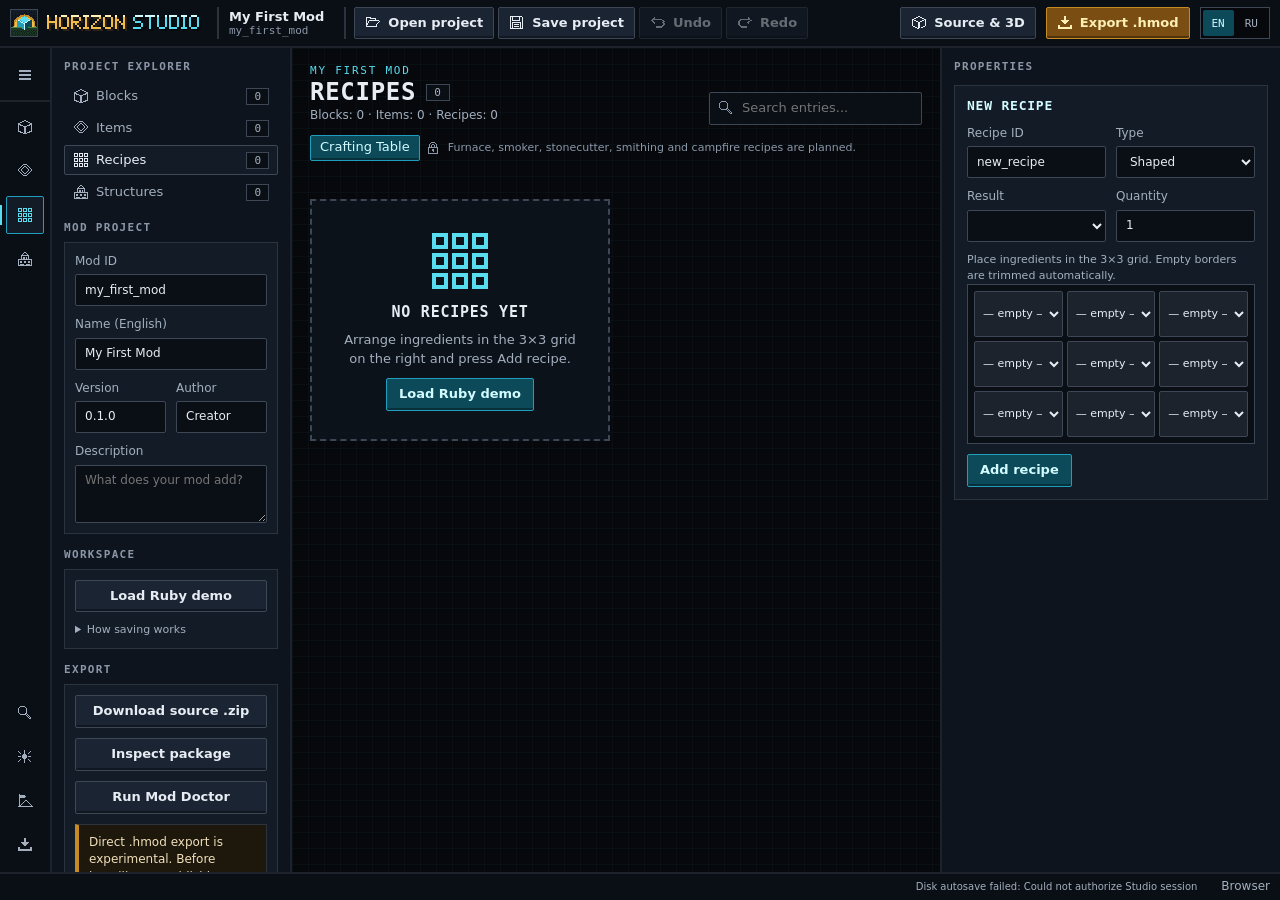
==== commit 511e5e91: "Security review 2: the shell owns the core's process tree, script-src 'self', DOM sink fixes (#30) *" ====
--- a/index.html
+++ b/index.html
@@ -36,7 +36,6 @@
     <div class="rail-bottom">
       <button class="rail-btn i-search" type="button" id="openPalette" aria-label="Command palette" data-i18n-aria-label="openPalette" data-i18n-title="openPalette" title="Command palette" aria-keyshortcuts="Control+K" aria-haspopup="dialog"></button>
       <button class="rail-btn i-vfx" type="button" id="openVfx" aria-label="VFX Studio" data-i18n-aria-label="openVfx" data-i18n-title="openVfx" title="VFX Studio" aria-haspopup="dialog"></button>
-      <button class="rail-btn i-ai" type="button" id="openAi" aria-label="AI Creator" data-i18n-aria-label="openAi" data-i18n-title="openAi" title="AI Creator" aria-haspopup="dialog"></button>
       <button class="rail-btn i-journey" type="button" id="openJourney" aria-label="Development journey" data-i18n-aria-label="journeyTitle" aria-haspopup="dialog"></button>
       <button class="rail-btn i-export" type="button" id="quickExport" aria-label="Export .hmod" data-i18n-aria-label="downloadHmod"></button>
     </div>
@@ -183,7 +182,7 @@
       <button id="vfxNewSpark" type="button" class="primary" data-i18n="vfxNewSpark">New Impact Spark</button><button id="vfxDelete" type="button" class="danger ghost" data-i18n="vfxDelete">Delete effect</button></div>
     <div class="vfx-stage"><canvas id="vfxCanvas" width="320" height="200" role="img" aria-label="Studio preview — not in-game rendering" data-i18n-aria-label="vfxPreviewLabel"></canvas>
       <div class="vfx-transport"><button id="vfxPlay" type="button" aria-pressed="false" data-i18n="vfxPlay">Play</button><button id="vfxRestart" type="button" data-i18n="vfxRestart">Restart</button>
-        <label class="vfx-timeline"><span data-i18n="vfxTimeline">Timeline</span><span class="vfx-track"><input id="vfxTime" type="range" min="0" max="0.8" step="0.01" value="0"/><span id="vfxMarks" class="vfx-marks" aria-hidden="true"></span></span></label>
+        <label class="vfx-timeline"><span data-i18n="vfxTimeline">Timeline</span><input id="vfxTime" type="range" min="0" max="0.8" step="0.01" value="0"/></label>
         <output id="vfxTimeLabel" aria-live="off">0.00 s</output><output id="vfxCount" aria-live="off">0 particles</output></div>
       <label data-i18n="vfxDiagnosticsLabel">Engine and validation</label><ul id="vfxDiagnostics" class="vfx-diagnostics" aria-live="polite"></ul></div>
     <form id="vfxInspector" class="vfx-inspector" hidden>
@@ -192,77 +191,15 @@
       <div class="vfx-row"><label><span data-i18n="vfxFieldSeed">Seed</span><input id="vfxSeed" type="number" min="0" max="4294967295" step="1"/></label>
         <label><span data-i18n="vfxFieldDuration">Duration (s)</span><input id="vfxDuration" type="number" min="0.05" max="10" step="0.05"/></label>
         <label class="check"><input id="vfxLoop" type="checkbox"/><span data-i18n="vfxFieldLoop">Loop</span></label></div>
-      <fieldset class="vfx-emitters"><legend data-i18n="vfxEmitters">Emitters</legend>
-        <ul id="vfxEmitterList" class="vfx-list" aria-label="Emitters" data-i18n-aria-label="vfxEmitters"></ul>
-        <div class="vfx-row"><label><span data-i18n="vfxTemplate">Template</span><select id="vfxEmitterTemplate"><option value="sparks" data-i18n="vfxTemplate_sparks">Sparks</option><option value="flash" data-i18n="vfxTemplate_flash">Flash</option><option value="smoke" data-i18n="vfxTemplate_smoke">Smoke puff</option></select></label><button id="vfxAddEmitter" type="button" data-i18n="vfxAddEmitter">Add emitter</button></div>
-        <div class="vfx-tools"><button id="vfxDuplicateEmitter" type="button" data-i18n="vfxDuplicate">Duplicate</button><button id="vfxEmitterUp" type="button" data-i18n-aria-label="vfxMoveUp" aria-label="Move up">↑</button><button id="vfxEmitterDown" type="button" data-i18n-aria-label="vfxMoveDown" aria-label="Move down">↓</button><button id="vfxDeleteEmitter" type="button" class="danger ghost" data-i18n="vfxDeleteEmitter">Delete emitter</button></div>
-        <p id="vfxBudget" class="vfx-budget" aria-live="polite"></p>
-      </fieldset>
-      <fieldset id="vfxEmitterInspector"><legend id="vfxEmitterLegend" data-i18n="vfxEmitter">Emitter</legend>
-        <label><span data-i18n="vfxEmitterId">Emitter ID</span><input id="vfxEmitterId" autocomplete="off" spellcheck="false"/></label>
-        <div class="vfx-keys" id="vfxBursts" role="group" aria-label="Bursts" data-i18n-aria-label="vfxBursts"></div>
-        <div class="vfx-row"><label><span data-i18n="vfxShape">Shape</span><select id="vfxShape"><option value="point" data-i18n="vfxShape_point">Point</option><option value="sphere" data-i18n="vfxShape_sphere">Sphere</option></select></label><label><span data-i18n="vfxRadius">Radius (m)</span><input id="vfxRadius" type="number" min="0" max="10" step="0.01"/></label></div>
-        <div class="vfx-axis"><span data-i18n="vfxAxis">Direction axis x, y, z</span><input id="vfxAxisX" type="number" min="-1" max="1" step="0.1" aria-label="x"/><input id="vfxAxisY" type="number" min="-1" max="1" step="0.1" aria-label="y"/><input id="vfxAxisZ" type="number" min="-1" max="1" step="0.1" aria-label="z"/></div>
+      <fieldset><legend data-i18n="vfxSparks">Sparks</legend>
+        <label><span data-i18n="vfxFieldCount">Count</span><input id="vfxSparkCount" type="number" min="1" max="512" step="1"/></label>
         <div class="vfx-row"><label><span data-i18n="vfxFieldSpeed">Speed min / max (m/s)</span><input id="vfxSpeedMin" type="number" min="0" max="60" step="0.1"/></label><label><span class="sr-only">max</span><input id="vfxSpeedMax" type="number" min="0" max="60" step="0.1" aria-label="max"/></label></div>
         <div class="vfx-row"><label><span data-i18n="vfxFieldLife">Lifetime min / max (s)</span><input id="vfxLifeMin" type="number" min="0.01" max="10" step="0.01"/></label><label><span class="sr-only">max</span><input id="vfxLifeMax" type="number" min="0.01" max="10" step="0.01" aria-label="max"/></label></div>
         <div class="vfx-row"><label><span data-i18n="vfxFieldSpread">Spread (°)</span><input id="vfxSpread" type="number" min="0" max="180" step="1"/></label><label><span data-i18n="vfxFieldGravity">Gravity (m/s²)</span><input id="vfxGravity" type="number" min="-50" max="50" step="0.1"/></label></div>
         <div class="vfx-row"><label><span data-i18n="vfxFieldDrag">Drag</span><input id="vfxDrag" type="number" min="0" max="20" step="0.1"/></label><label><span data-i18n="vfxFieldStretch">Trail (s)</span><input id="vfxStretch" type="number" min="0" max="0.5" step="0.005"/></label></div>
-        <label><span data-i18n="vfxBlend">Blending</span><select id="vfxBlend"><option value="additive" data-i18n="vfxBlend_additive">Additive (glow)</option><option value="alpha" data-i18n="vfxBlend_alpha">Alpha (smoke)</option></select></label>
-        <div class="vfx-keys" data-curve="size" role="group" aria-label="Size over life" data-i18n-aria-label="vfxCurve_size"></div>
-        <div class="vfx-keys" data-curve="alpha" role="group" aria-label="Opacity over life" data-i18n-aria-label="vfxCurve_alpha"></div>
-        <div class="vfx-keys" data-curve="color" role="group" aria-label="Colour over life" data-i18n-aria-label="vfxCurve_color"></div>
+        <div class="vfx-colors"><span data-i18n="vfxFieldColors">Colour: start, middle, end</span><input id="vfxColorStart" type="color" aria-label="start"/><input id="vfxColorMid" type="color" aria-label="middle"/><input id="vfxColorEnd" type="color" aria-label="end"/></div>
       </fieldset>
     </form>
-  </div>
-</section>
-<section id="aiDialog" class="source-workbench ai-creator" hidden role="dialog" aria-modal="true" aria-labelledby="aiHeading">
-  <div class="source-head"><div><h2 id="aiHeading" data-i18n="aiTitle">AI Creator</h2><p data-i18n="aiIntro">Ask for a change, review exactly what it does, then apply it as one step you can undo.</p></div><span id="aiProviderBadge" class="vfx-badge ai-badge" data-i18n="aiSimulatedBadge">Simulated · fixture provider</span><button id="closeAi" type="button" data-i18n="close">Close</button></div>
-  <div class="ai-main">
-    <form id="aiRequest" class="ai-request">
-      <label><span data-i18n="aiProvider">Provider</span><select id="aiProvider"><option value="fixture" data-i18n="aiProviderFixture">Fixture — simulated, offline</option><option value="claude" data-i18n="aiProviderClaude">Claude (Anthropic) — sends a project summary</option></select></label>
-      <p id="aiProviderNote" class="ai-note" data-i18n="aiProviderNote">No live model is connected in this build. The fixture provider turns the structured requests below into operations; it does not read free text, and nothing leaves this computer.</p>
-      <fieldset id="aiRemote" class="ai-fields" hidden>
-        <legend data-i18n="aiRemoteSettings">Claude settings</legend>
-        <ul id="aiRemoteStatus" class="ai-plan" aria-live="polite"></ul>
-        <label><span data-i18n="aiModel">Model</span><select id="aiModel"></select></label>
-        <label><span data-i18n="aiEffort">Effort</span><select id="aiEffort"><option value="low">low</option><option value="medium">medium</option><option value="high">high</option></select></label>
-        <label><span data-i18n="aiKey">Anthropic API key</span><input id="aiKey" type="password" autocomplete="off" spellcheck="false" maxlength="512"/></label>
-        <div class="toolbar"><button id="aiSaveKey" type="button" data-i18n="aiSaveKey">Store in the system credential store</button><button id="aiForgetKey" type="button" class="danger ghost" data-i18n="aiForgetKey">Forget key</button></div>
-        <label class="check-row"><input id="aiConsent" type="checkbox"/><span data-i18n="aiConsentLabel">Allow sending what is shown under “What the provider receives” to Anthropic</span></label>
-        <label class="check-row"><input id="aiOffline" type="checkbox"/><span data-i18n="aiOfflineLabel">Offline mode: never send project data anywhere</span></label>
-      </fieldset>
-      <div id="aiFields_text" class="ai-fields" hidden><label><span data-i18n="aiText">Describe the change</span><textarea id="aiText" rows="3" maxlength="2000"></textarea></label></div>
-      <label id="aiIntentLabel"><span data-i18n="aiIntent">Request</span><select id="aiIntent"><option value="material_set" data-i18n="aiIntent_material_set">Add a material set</option><option value="update" data-i18n="aiIntent_update">Change a block or item</option><option value="impact_effect" data-i18n="aiIntent_impact_effect">Add an Impact Spark effect</option></select></label>
-      <div id="aiFields_material_set" class="ai-fields">
-        <label><span data-i18n="aiMaterial">Material ID</span><input id="aiMaterial" value="topaz" maxlength="48" spellcheck="false" autocomplete="off"/></label>
-        <label><span data-i18n="aiMaterialName">Name</span><input id="aiMaterialName" value="Topaz" maxlength="60"/></label>
-        <label><span data-i18n="rarity">Rarity</span><select id="aiRarity"><option value="common" data-i18n="rarityCommon">common</option><option value="uncommon" data-i18n="rarityUncommon">uncommon</option><option value="rare" data-i18n="rarityRare" selected>rare</option><option value="epic" data-i18n="rarityEpic">epic</option></select></label>
-      </div>
-      <div id="aiFields_update" class="ai-fields" hidden>
-        <label><span data-i18n="aiAsset">Block or item</span><select id="aiAsset"></select></label>
-        <label><span data-i18n="aiField">Property</span><select id="aiField"><option value="name" data-i18n="modName">Name</option><option value="rarity" data-i18n="rarity">Rarity</option><option value="hardness" data-i18n="hardness">Hardness</option><option value="light" data-i18n="light">Light level</option></select></label>
-        <label><span data-i18n="aiValue">New value</span><input id="aiValue" value="Polished" maxlength="100"/></label>
-      </div>
-      <div id="aiFields_impact_effect" class="ai-fields" hidden>
-        <label><span data-i18n="vfxFieldId">Effect ID</span><input id="aiEffectId" value="impact_spark" maxlength="64" spellcheck="false" autocomplete="off"/></label>
-        <label><span data-i18n="vfxFieldName">Name</span><input id="aiEffectName" value="Impact Spark" maxlength="80"/></label>
-        <label><span data-i18n="vfxFieldSeed">Seed</span><input id="aiSeed" type="number" min="0" max="4294967295" step="1" value="1337"/></label>
-      </div>
-      <details class="about"><summary data-i18n="aiContext">What the provider receives</summary><pre id="aiContextView" class="preview-tree"></pre></details>
-      <div class="toolbar"><button id="aiPropose" class="primary" type="submit" data-i18n="aiPropose">Propose</button><button id="aiCancel" type="button" hidden data-i18n="cancel">Cancel</button></div>
-      <p id="aiProgress" class="ai-note" aria-live="polite"></p>
-    </form>
-    <div class="ai-review" aria-live="polite">
-      <h3 data-i18n="aiProposal">Proposal</h3>
-      <p id="aiSummary" class="ai-summary"></p>
-      <p id="aiUsage" class="ai-note" hidden></p>
-      <ol id="aiPlan" class="ai-plan" aria-label="Operations" data-i18n-aria-label="aiOperations"></ol>
-      <div id="aiDiff" class="ai-diff"></div>
-      <ul id="aiDiagnostics" class="vfx-diagnostics" aria-label="Validation" data-i18n-aria-label="aiValidation"></ul>
-      <div class="toolbar"><button id="aiApply" class="green" type="button" disabled data-i18n="aiApply">Apply as one step</button><button id="aiReject" class="danger ghost" type="button" disabled data-i18n="aiReject">Reject</button><button id="aiUndo" type="button" hidden data-i18n="aiUndoIt">Undo it</button></div>
-      <p id="aiError" class="ai-error" role="alert" hidden></p>
-    </div>
-    <div class="ai-history"><h3 data-i18n="aiHistory">History</h3><ol id="aiHistory" class="ai-plan"></ol></div>
   </div>
 </section>
 <div id="paletteDialog" class="palette" hidden role="dialog" aria-modal="true" aria-label="Command palette" data-i18n-aria-label="openPalette">
@@ -282,7 +219,6 @@
 <script src="/vfx_engine.js"></script>
 <script src="/vfx_ui.js"></script>
 <script src="/command_palette.js"></script>
-<script src="/ai_creator_ui.js"></script>
 <script src="/editor_app.js"></script>
 <script src="/source_workbench_ui.js"></script>
 </body></html>
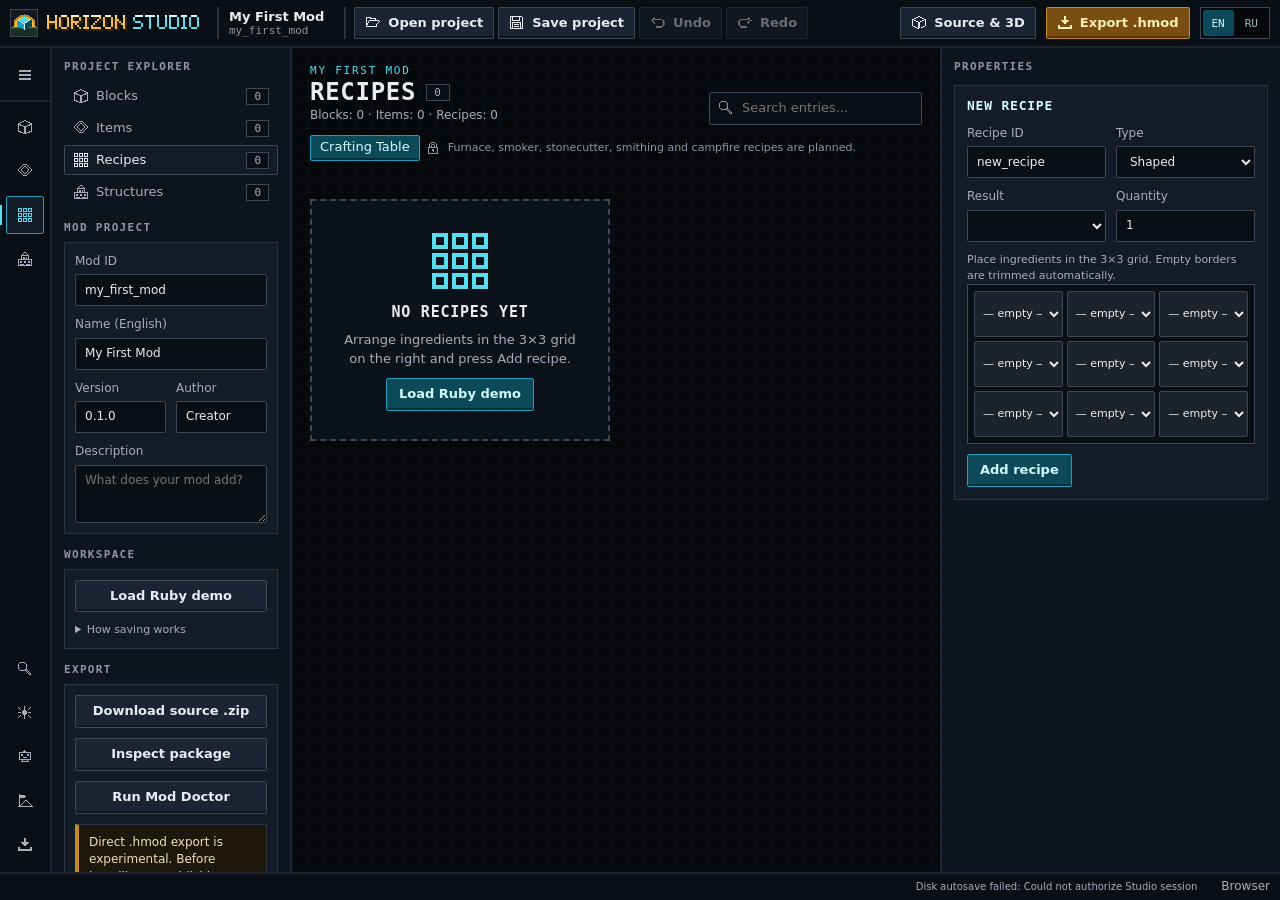
==== commit fa8e7f07: "HS-020 done: AI Creator panel on the shared transactions; create_vfx_asset (#31) * fix(hs-002): boun" ====
--- a/index.html
+++ b/index.html
@@ -36,6 +36,7 @@
     <div class="rail-bottom">
       <button class="rail-btn i-search" type="button" id="openPalette" aria-label="Command palette" data-i18n-aria-label="openPalette" data-i18n-title="openPalette" title="Command palette" aria-keyshortcuts="Control+K" aria-haspopup="dialog"></button>
       <button class="rail-btn i-vfx" type="button" id="openVfx" aria-label="VFX Studio" data-i18n-aria-label="openVfx" data-i18n-title="openVfx" title="VFX Studio" aria-haspopup="dialog"></button>
+      <button class="rail-btn i-ai" type="button" id="openAi" aria-label="AI Creator" data-i18n-aria-label="openAi" data-i18n-title="openAi" title="AI Creator" aria-haspopup="dialog"></button>
       <button class="rail-btn i-journey" type="button" id="openJourney" aria-label="Development journey" data-i18n-aria-label="journeyTitle" aria-haspopup="dialog"></button>
       <button class="rail-btn i-export" type="button" id="quickExport" aria-label="Export .hmod" data-i18n-aria-label="downloadHmod"></button>
     </div>
@@ -202,6 +203,44 @@
     </form>
   </div>
 </section>
+<section id="aiDialog" class="source-workbench ai-creator" hidden role="dialog" aria-modal="true" aria-labelledby="aiHeading">
+  <div class="source-head"><div><h2 id="aiHeading" data-i18n="aiTitle">AI Creator</h2><p data-i18n="aiIntro">Ask for a change, review exactly what it does, then apply it as one step you can undo.</p></div><span id="aiProviderBadge" class="vfx-badge ai-badge" data-i18n="aiSimulatedBadge">Simulated · fixture provider</span><button id="closeAi" type="button" data-i18n="close">Close</button></div>
+  <div class="ai-main">
+    <form id="aiRequest" class="ai-request">
+      <label><span data-i18n="aiProvider">Provider</span><select id="aiProvider"><option value="fixture" data-i18n="aiProviderFixture">Fixture — simulated, offline</option></select></label>
+      <p class="ai-note" data-i18n="aiProviderNote">No live model is connected in this build. The fixture provider turns the structured requests below into operations; it does not read free text, and nothing leaves this computer.</p>
+      <label><span data-i18n="aiIntent">Request</span><select id="aiIntent"><option value="material_set" data-i18n="aiIntent_material_set">Add a material set</option><option value="update" data-i18n="aiIntent_update">Change a block or item</option><option value="impact_effect" data-i18n="aiIntent_impact_effect">Add an Impact Spark effect</option></select></label>
+      <div id="aiFields_material_set" class="ai-fields">
+        <label><span data-i18n="aiMaterial">Material ID</span><input id="aiMaterial" value="topaz" maxlength="48" spellcheck="false" autocomplete="off"/></label>
+        <label><span data-i18n="aiMaterialName">Name</span><input id="aiMaterialName" value="Topaz" maxlength="60"/></label>
+        <label><span data-i18n="rarity">Rarity</span><select id="aiRarity"><option value="common" data-i18n="rarityCommon">common</option><option value="uncommon" data-i18n="rarityUncommon">uncommon</option><option value="rare" data-i18n="rarityRare" selected>rare</option><option value="epic" data-i18n="rarityEpic">epic</option></select></label>
+      </div>
+      <div id="aiFields_update" class="ai-fields" hidden>
+        <label><span data-i18n="aiAsset">Block or item</span><select id="aiAsset"></select></label>
+        <label><span data-i18n="aiField">Property</span><select id="aiField"><option value="name" data-i18n="modName">Name</option><option value="rarity" data-i18n="rarity">Rarity</option><option value="hardness" data-i18n="hardness">Hardness</option><option value="light" data-i18n="light">Light level</option></select></label>
+        <label><span data-i18n="aiValue">New value</span><input id="aiValue" value="Polished" maxlength="100"/></label>
+      </div>
+      <div id="aiFields_impact_effect" class="ai-fields" hidden>
+        <label><span data-i18n="vfxFieldId">Effect ID</span><input id="aiEffectId" value="impact_spark" maxlength="64" spellcheck="false" autocomplete="off"/></label>
+        <label><span data-i18n="vfxFieldName">Name</span><input id="aiEffectName" value="Impact Spark" maxlength="80"/></label>
+        <label><span data-i18n="vfxFieldSeed">Seed</span><input id="aiSeed" type="number" min="0" max="4294967295" step="1" value="1337"/></label>
+      </div>
+      <details class="about"><summary data-i18n="aiContext">What the provider receives</summary><pre id="aiContextView" class="preview-tree"></pre></details>
+      <div class="toolbar"><button id="aiPropose" class="primary" type="submit" data-i18n="aiPropose">Propose</button><button id="aiCancel" type="button" hidden data-i18n="cancel">Cancel</button></div>
+      <p id="aiProgress" class="ai-note" aria-live="polite"></p>
+    </form>
+    <div class="ai-review" aria-live="polite">
+      <h3 data-i18n="aiProposal">Proposal</h3>
+      <p id="aiSummary" class="ai-summary"></p>
+      <ol id="aiPlan" class="ai-plan" aria-label="Operations" data-i18n-aria-label="aiOperations"></ol>
+      <div id="aiDiff" class="ai-diff"></div>
+      <ul id="aiDiagnostics" class="vfx-diagnostics" aria-label="Validation" data-i18n-aria-label="aiValidation"></ul>
+      <div class="toolbar"><button id="aiApply" class="green" type="button" disabled data-i18n="aiApply">Apply as one step</button><button id="aiReject" class="danger ghost" type="button" disabled data-i18n="aiReject">Reject</button><button id="aiUndo" type="button" hidden data-i18n="aiUndoIt">Undo it</button></div>
+      <p id="aiError" class="ai-error" role="alert" hidden></p>
+    </div>
+    <div class="ai-history"><h3 data-i18n="aiHistory">History</h3><ol id="aiHistory" class="ai-plan"></ol></div>
+  </div>
+</section>
 <div id="paletteDialog" class="palette" hidden role="dialog" aria-modal="true" aria-label="Command palette" data-i18n-aria-label="openPalette">
   <div class="palette-box"><input id="paletteInput" type="text" role="combobox" aria-expanded="false" aria-controls="paletteList" aria-autocomplete="list" autocomplete="off" spellcheck="false" placeholder="Type a command…" data-i18n-placeholder="palettePlaceholder" aria-label="Command palette" data-i18n-aria-label="openPalette"/>
   <ul id="paletteList" role="listbox" aria-label="Commands" data-i18n-aria-label="paletteCommands"></ul><p id="paletteEmpty" class="palette-empty" hidden data-i18n="paletteEmpty">No matching command</p></div>
@@ -219,6 +258,7 @@
 <script src="/vfx_engine.js"></script>
 <script src="/vfx_ui.js"></script>
 <script src="/command_palette.js"></script>
+<script src="/ai_creator_ui.js"></script>
 <script src="/editor_app.js"></script>
 <script src="/source_workbench_ui.js"></script>
 </body></html>
--- a/assets/editor/workbench.css
+++ b/assets/editor/workbench.css
@@ -369,19 +369,3 @@
 @media(max-width:1120px){.ai-main{grid-template-columns:240px minmax(0,1fr)}.ai-history{grid-column:1/-1}}
 @media(max-width:760px){.ai-main{grid-template-columns:1fr}.ai-badge{white-space:normal}}
 .ai-plan li.ai-empty{list-style:none;margin-left:-18px}
-/* HS-026 slice: emitters, bursts and curves of the selected effect. */
-.vfx-emitters .vfx-list{min-height:0;max-height:180px}
-.vfx-tools{display:flex;flex-wrap:wrap;gap:6px}
-.vfx-budget{margin:0;font:12px var(--font-pixel);color:var(--muted)}.vfx-budget.over{color:var(--danger)}
-.vfx-axis{display:grid;grid-template-columns:repeat(3,1fr);gap:6px;font-size:12px;color:var(--muted)}.vfx-axis span{grid-column:1/-1}
-.vfx-keys{display:grid;gap:4px;padding:6px;border:1px solid var(--line);background:var(--night)}
-.vfx-keys-head{display:flex;align-items:center;gap:6px;font-size:12px;color:var(--muted)}.vfx-keys-head span:first-child{flex:1}
-.vfx-keys-head button{min-height:28px;padding:2px 8px;font-size:12px}
-.vfx-key{display:grid;grid-template-columns:1fr 1fr auto;gap:6px;align-items:end}
-.vfx-key label{display:grid;gap:2px;font-size:11px;color:var(--muted)}
-.vfx-key input[type=color]{width:100%;height:30px;padding:2px}
-.vfx-key button{min-height:30px;padding:2px 8px}
-.vfx-gradient{flex:0 0 72px;height:12px;border:1px solid var(--line2);image-rendering:pixelated}
-.vfx-track{position:relative;flex:1;display:flex;align-items:center}.vfx-track input{flex:1}
-.vfx-marks{position:absolute;left:8px;right:8px;bottom:-4px;height:6px;pointer-events:none}
-.vfx-marks i{position:absolute;width:2px;height:6px;background:var(--gold2);transform:translateX(-1px)}
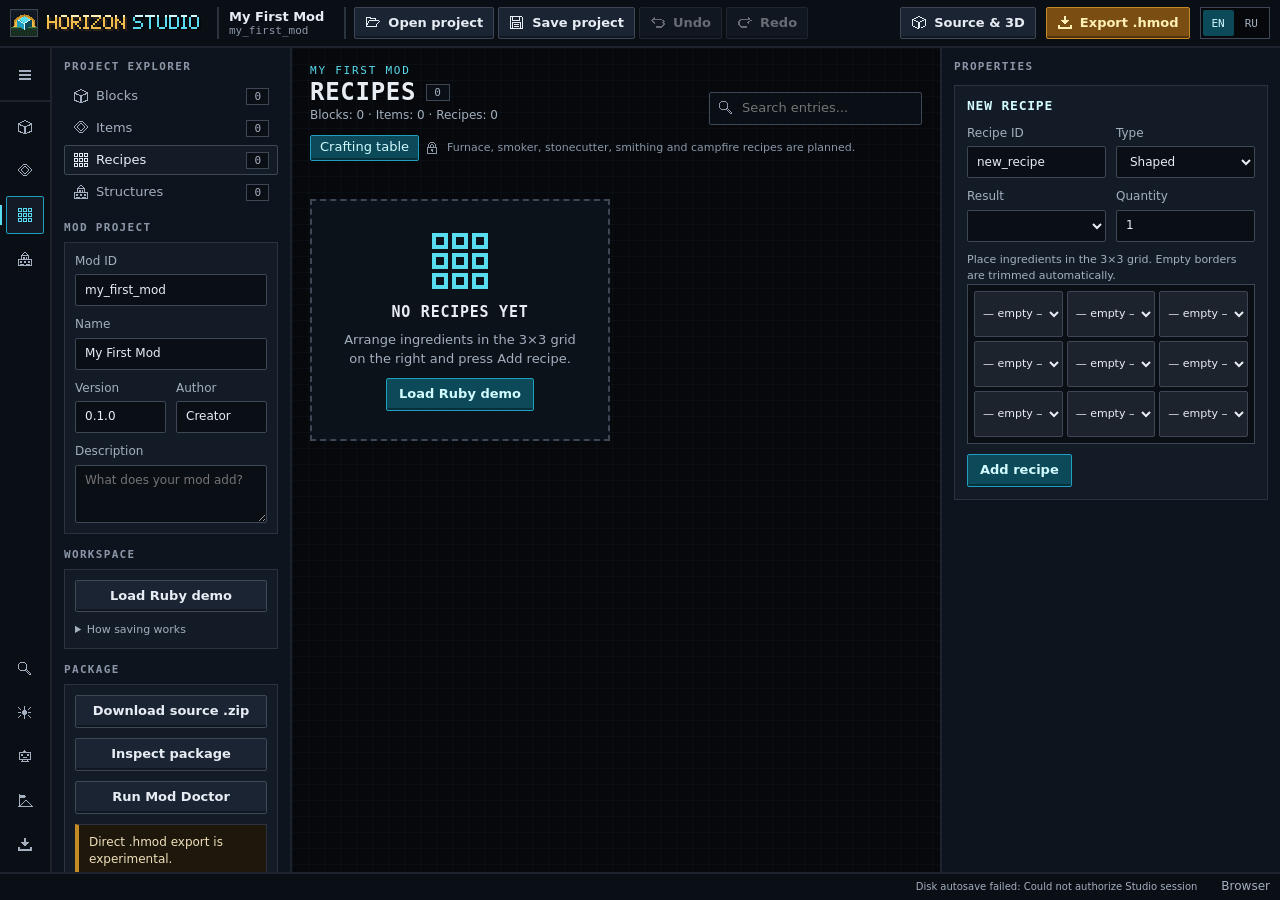
==== commit 6be98bb7: "release: Horizon Studio 0.8.0 — Desktop Studio (unsigned prerelease) VERSION 0.8.0 (and the shell's " ====
--- a/index.html
+++ b/index.html
@@ -2,7 +2,7 @@
 <html lang="en">
 <head>
 <meta charset="UTF-8"><meta name="viewport" content="width=device-width,initial-scale=1">
-<title>Horizon Studio 0.7 — Project Core</title>
+<title>Horizon Studio 0.8 — Desktop Studio</title>
 <link rel="icon" type="image/png" href="/assets/branding/horizon-studio-mark.png">
 <link rel="stylesheet" href="/assets/editor/workbench.css">
 </head>
@@ -183,7 +183,7 @@
       <button id="vfxNewSpark" type="button" class="primary" data-i18n="vfxNewSpark">New Impact Spark</button><button id="vfxDelete" type="button" class="danger ghost" data-i18n="vfxDelete">Delete effect</button></div>
     <div class="vfx-stage"><canvas id="vfxCanvas" width="320" height="200" role="img" aria-label="Studio preview — not in-game rendering" data-i18n-aria-label="vfxPreviewLabel"></canvas>
       <div class="vfx-transport"><button id="vfxPlay" type="button" aria-pressed="false" data-i18n="vfxPlay">Play</button><button id="vfxRestart" type="button" data-i18n="vfxRestart">Restart</button>
-        <label class="vfx-timeline"><span data-i18n="vfxTimeline">Timeline</span><input id="vfxTime" type="range" min="0" max="0.8" step="0.01" value="0"/></label>
+        <label class="vfx-timeline"><span data-i18n="vfxTimeline">Timeline</span><span class="vfx-track"><input id="vfxTime" type="range" min="0" max="0.8" step="0.01" value="0"/><span id="vfxMarks" class="vfx-marks" aria-hidden="true"></span></span></label>
         <output id="vfxTimeLabel" aria-live="off">0.00 s</output><output id="vfxCount" aria-live="off">0 particles</output></div>
       <label data-i18n="vfxDiagnosticsLabel">Engine and validation</label><ul id="vfxDiagnostics" class="vfx-diagnostics" aria-live="polite"></ul></div>
     <form id="vfxInspector" class="vfx-inspector" hidden>
@@ -192,13 +192,25 @@
       <div class="vfx-row"><label><span data-i18n="vfxFieldSeed">Seed</span><input id="vfxSeed" type="number" min="0" max="4294967295" step="1"/></label>
         <label><span data-i18n="vfxFieldDuration">Duration (s)</span><input id="vfxDuration" type="number" min="0.05" max="10" step="0.05"/></label>
         <label class="check"><input id="vfxLoop" type="checkbox"/><span data-i18n="vfxFieldLoop">Loop</span></label></div>
-      <fieldset><legend data-i18n="vfxSparks">Sparks</legend>
-        <label><span data-i18n="vfxFieldCount">Count</span><input id="vfxSparkCount" type="number" min="1" max="512" step="1"/></label>
+      <fieldset class="vfx-emitters"><legend data-i18n="vfxEmitters">Emitters</legend>
+        <ul id="vfxEmitterList" class="vfx-list" aria-label="Emitters" data-i18n-aria-label="vfxEmitters"></ul>
+        <div class="vfx-row"><label><span data-i18n="vfxTemplate">Template</span><select id="vfxEmitterTemplate"><option value="sparks" data-i18n="vfxTemplate_sparks">Sparks</option><option value="flash" data-i18n="vfxTemplate_flash">Flash</option><option value="smoke" data-i18n="vfxTemplate_smoke">Smoke puff</option></select></label><button id="vfxAddEmitter" type="button" data-i18n="vfxAddEmitter">Add emitter</button></div>
+        <div class="vfx-tools"><button id="vfxDuplicateEmitter" type="button" data-i18n="vfxDuplicate">Duplicate</button><button id="vfxEmitterUp" type="button" data-i18n-aria-label="vfxMoveUp" aria-label="Move up">↑</button><button id="vfxEmitterDown" type="button" data-i18n-aria-label="vfxMoveDown" aria-label="Move down">↓</button><button id="vfxDeleteEmitter" type="button" class="danger ghost" data-i18n="vfxDeleteEmitter">Delete emitter</button></div>
+        <p id="vfxBudget" class="vfx-budget" aria-live="polite"></p>
+      </fieldset>
+      <fieldset id="vfxEmitterInspector"><legend id="vfxEmitterLegend" data-i18n="vfxEmitter">Emitter</legend>
+        <label><span data-i18n="vfxEmitterId">Emitter ID</span><input id="vfxEmitterId" autocomplete="off" spellcheck="false"/></label>
+        <div class="vfx-keys" id="vfxBursts" role="group" aria-label="Bursts" data-i18n-aria-label="vfxBursts"></div>
+        <div class="vfx-row"><label><span data-i18n="vfxShape">Shape</span><select id="vfxShape"><option value="point" data-i18n="vfxShape_point">Point</option><option value="sphere" data-i18n="vfxShape_sphere">Sphere</option></select></label><label><span data-i18n="vfxRadius">Radius (m)</span><input id="vfxRadius" type="number" min="0" max="10" step="0.01"/></label></div>
+        <div class="vfx-axis"><span data-i18n="vfxAxis">Direction axis x, y, z</span><input id="vfxAxisX" type="number" min="-1" max="1" step="0.1" aria-label="x"/><input id="vfxAxisY" type="number" min="-1" max="1" step="0.1" aria-label="y"/><input id="vfxAxisZ" type="number" min="-1" max="1" step="0.1" aria-label="z"/></div>
         <div class="vfx-row"><label><span data-i18n="vfxFieldSpeed">Speed min / max (m/s)</span><input id="vfxSpeedMin" type="number" min="0" max="60" step="0.1"/></label><label><span class="sr-only">max</span><input id="vfxSpeedMax" type="number" min="0" max="60" step="0.1" aria-label="max"/></label></div>
         <div class="vfx-row"><label><span data-i18n="vfxFieldLife">Lifetime min / max (s)</span><input id="vfxLifeMin" type="number" min="0.01" max="10" step="0.01"/></label><label><span class="sr-only">max</span><input id="vfxLifeMax" type="number" min="0.01" max="10" step="0.01" aria-label="max"/></label></div>
         <div class="vfx-row"><label><span data-i18n="vfxFieldSpread">Spread (°)</span><input id="vfxSpread" type="number" min="0" max="180" step="1"/></label><label><span data-i18n="vfxFieldGravity">Gravity (m/s²)</span><input id="vfxGravity" type="number" min="-50" max="50" step="0.1"/></label></div>
         <div class="vfx-row"><label><span data-i18n="vfxFieldDrag">Drag</span><input id="vfxDrag" type="number" min="0" max="20" step="0.1"/></label><label><span data-i18n="vfxFieldStretch">Trail (s)</span><input id="vfxStretch" type="number" min="0" max="0.5" step="0.005"/></label></div>
-        <div class="vfx-colors"><span data-i18n="vfxFieldColors">Colour: start, middle, end</span><input id="vfxColorStart" type="color" aria-label="start"/><input id="vfxColorMid" type="color" aria-label="middle"/><input id="vfxColorEnd" type="color" aria-label="end"/></div>
+        <label><span data-i18n="vfxBlend">Blending</span><select id="vfxBlend"><option value="additive" data-i18n="vfxBlend_additive">Additive (glow)</option><option value="alpha" data-i18n="vfxBlend_alpha">Alpha (smoke)</option></select></label>
+        <div class="vfx-keys" data-curve="size" role="group" aria-label="Size over life" data-i18n-aria-label="vfxCurve_size"></div>
+        <div class="vfx-keys" data-curve="alpha" role="group" aria-label="Opacity over life" data-i18n-aria-label="vfxCurve_alpha"></div>
+        <div class="vfx-keys" data-curve="color" role="group" aria-label="Colour over life" data-i18n-aria-label="vfxCurve_color"></div>
       </fieldset>
     </form>
   </div>
@@ -207,9 +219,20 @@
   <div class="source-head"><div><h2 id="aiHeading" data-i18n="aiTitle">AI Creator</h2><p data-i18n="aiIntro">Ask for a change, review exactly what it does, then apply it as one step you can undo.</p></div><span id="aiProviderBadge" class="vfx-badge ai-badge" data-i18n="aiSimulatedBadge">Simulated · fixture provider</span><button id="closeAi" type="button" data-i18n="close">Close</button></div>
   <div class="ai-main">
     <form id="aiRequest" class="ai-request">
-      <label><span data-i18n="aiProvider">Provider</span><select id="aiProvider"><option value="fixture" data-i18n="aiProviderFixture">Fixture — simulated, offline</option></select></label>
-      <p class="ai-note" data-i18n="aiProviderNote">No live model is connected in this build. The fixture provider turns the structured requests below into operations; it does not read free text, and nothing leaves this computer.</p>
-      <label><span data-i18n="aiIntent">Request</span><select id="aiIntent"><option value="material_set" data-i18n="aiIntent_material_set">Add a material set</option><option value="update" data-i18n="aiIntent_update">Change a block or item</option><option value="impact_effect" data-i18n="aiIntent_impact_effect">Add an Impact Spark effect</option></select></label>
+      <label><span data-i18n="aiProvider">Provider</span><select id="aiProvider"><option value="fixture" data-i18n="aiProviderFixture">Fixture — simulated, offline</option><option value="claude" data-i18n="aiProviderClaude">Claude (Anthropic) — sends a project summary</option></select></label>
+      <p id="aiProviderNote" class="ai-note" data-i18n="aiProviderNote">No live model is connected in this build. The fixture provider turns the structured requests below into operations; it does not read free text, and nothing leaves this computer.</p>
+      <fieldset id="aiRemote" class="ai-fields" hidden>
+        <legend data-i18n="aiRemoteSettings">Claude settings</legend>
+        <ul id="aiRemoteStatus" class="ai-plan" aria-live="polite"></ul>
+        <label><span data-i18n="aiModel">Model</span><select id="aiModel"></select></label>
+        <label><span data-i18n="aiEffort">Effort</span><select id="aiEffort"><option value="low">low</option><option value="medium">medium</option><option value="high">high</option></select></label>
+        <label><span data-i18n="aiKey">Anthropic API key</span><input id="aiKey" type="password" autocomplete="off" spellcheck="false" maxlength="512"/></label>
+        <div class="toolbar"><button id="aiSaveKey" type="button" data-i18n="aiSaveKey">Store in the system credential store</button><button id="aiForgetKey" type="button" class="danger ghost" data-i18n="aiForgetKey">Forget key</button></div>
+        <label class="check-row"><input id="aiConsent" type="checkbox"/><span data-i18n="aiConsentLabel">Allow sending what is shown under “What the provider receives” to Anthropic</span></label>
+        <label class="check-row"><input id="aiOffline" type="checkbox"/><span data-i18n="aiOfflineLabel">Offline mode: never send project data anywhere</span></label>
+      </fieldset>
+      <div id="aiFields_text" class="ai-fields" hidden><label><span data-i18n="aiText">Describe the change</span><textarea id="aiText" rows="3" maxlength="2000"></textarea></label></div>
+      <label id="aiIntentLabel"><span data-i18n="aiIntent">Request</span><select id="aiIntent"><option value="material_set" data-i18n="aiIntent_material_set">Add a material set</option><option value="update" data-i18n="aiIntent_update">Change a block or item</option><option value="impact_effect" data-i18n="aiIntent_impact_effect">Add an Impact Spark effect</option></select></label>
       <div id="aiFields_material_set" class="ai-fields">
         <label><span data-i18n="aiMaterial">Material ID</span><input id="aiMaterial" value="topaz" maxlength="48" spellcheck="false" autocomplete="off"/></label>
         <label><span data-i18n="aiMaterialName">Name</span><input id="aiMaterialName" value="Topaz" maxlength="60"/></label>
@@ -232,6 +255,7 @@
     <div class="ai-review" aria-live="polite">
       <h3 data-i18n="aiProposal">Proposal</h3>
       <p id="aiSummary" class="ai-summary"></p>
+      <p id="aiUsage" class="ai-note" hidden></p>
       <ol id="aiPlan" class="ai-plan" aria-label="Operations" data-i18n-aria-label="aiOperations"></ol>
       <div id="aiDiff" class="ai-diff"></div>
       <ul id="aiDiagnostics" class="vfx-diagnostics" aria-label="Validation" data-i18n-aria-label="aiValidation"></ul>
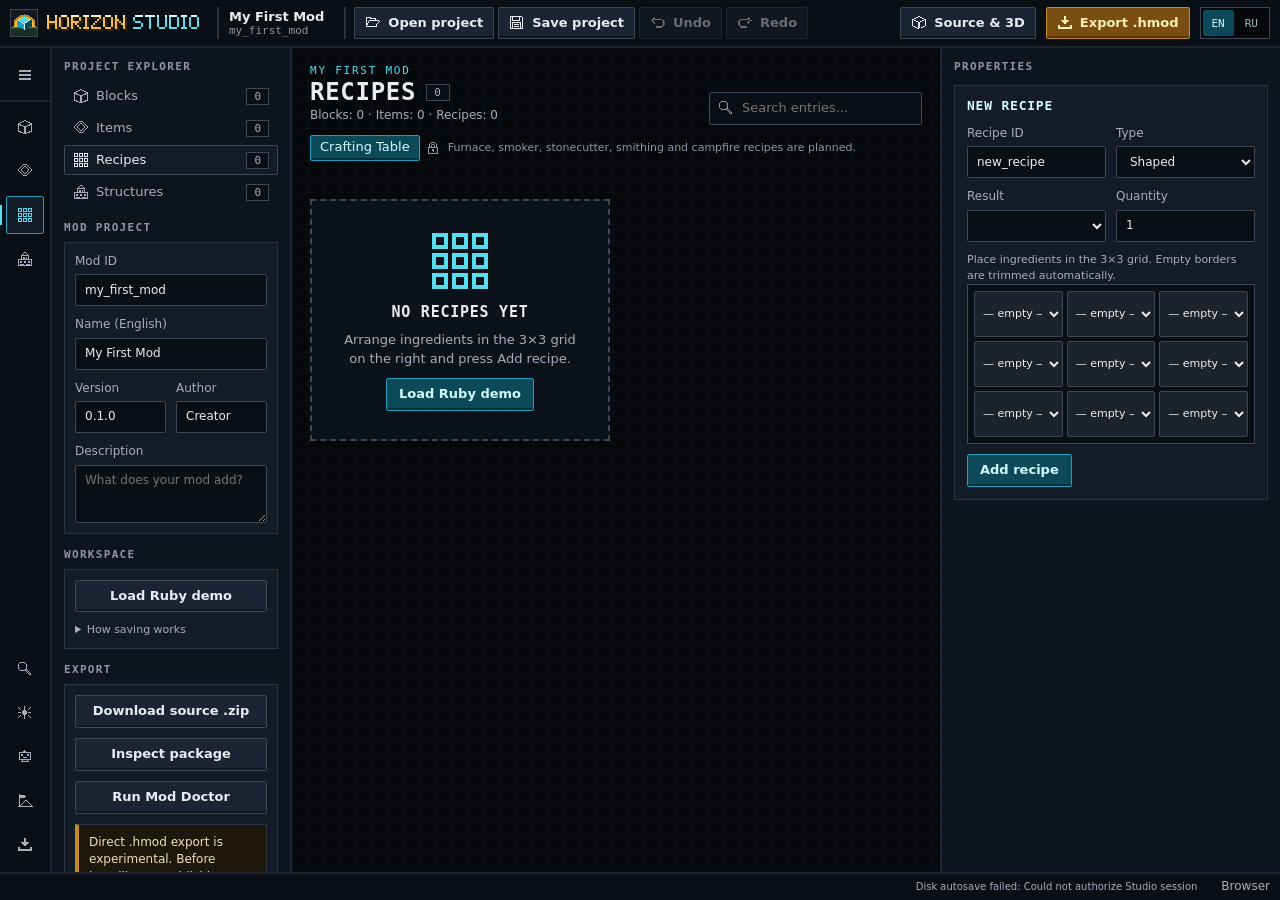
==== commit 6f1626fd: "HS-026 slice: VFX Studio emitter editing; HS-033: asset search in the command palette (#33) - VFX St" ====
--- a/index.html
+++ b/index.html
@@ -2,7 +2,7 @@
 <html lang="en">
 <head>
 <meta charset="UTF-8"><meta name="viewport" content="width=device-width,initial-scale=1">
-<title>Horizon Studio 0.8 — Desktop Studio</title>
+<title>Horizon Studio 0.7 — Project Core</title>
 <link rel="icon" type="image/png" href="/assets/branding/horizon-studio-mark.png">
 <link rel="stylesheet" href="/assets/editor/workbench.css">
 </head>
--- a/assets/editor/workbench.css
+++ b/assets/editor/workbench.css
@@ -369,3 +369,19 @@
 @media(max-width:1120px){.ai-main{grid-template-columns:240px minmax(0,1fr)}.ai-history{grid-column:1/-1}}
 @media(max-width:760px){.ai-main{grid-template-columns:1fr}.ai-badge{white-space:normal}}
 .ai-plan li.ai-empty{list-style:none;margin-left:-18px}
+/* HS-026 slice: emitters, bursts and curves of the selected effect. */
+.vfx-emitters .vfx-list{min-height:0;max-height:180px}
+.vfx-tools{display:flex;flex-wrap:wrap;gap:6px}
+.vfx-budget{margin:0;font:12px var(--font-pixel);color:var(--muted)}.vfx-budget.over{color:var(--danger)}
+.vfx-axis{display:grid;grid-template-columns:repeat(3,1fr);gap:6px;font-size:12px;color:var(--muted)}.vfx-axis span{grid-column:1/-1}
+.vfx-keys{display:grid;gap:4px;padding:6px;border:1px solid var(--line);background:var(--night)}
+.vfx-keys-head{display:flex;align-items:center;gap:6px;font-size:12px;color:var(--muted)}.vfx-keys-head span:first-child{flex:1}
+.vfx-keys-head button{min-height:28px;padding:2px 8px;font-size:12px}
+.vfx-key{display:grid;grid-template-columns:1fr 1fr auto;gap:6px;align-items:end}
+.vfx-key label{display:grid;gap:2px;font-size:11px;color:var(--muted)}
+.vfx-key input[type=color]{width:100%;height:30px;padding:2px}
+.vfx-key button{min-height:30px;padding:2px 8px}
+.vfx-gradient{flex:0 0 72px;height:12px;border:1px solid var(--line2);image-rendering:pixelated}
+.vfx-track{position:relative;flex:1;display:flex;align-items:center}.vfx-track input{flex:1}
+.vfx-marks{position:absolute;left:8px;right:8px;bottom:-4px;height:6px;pointer-events:none}
+.vfx-marks i{position:absolute;width:2px;height:6px;background:var(--gold2);transform:translateX(-1px)}
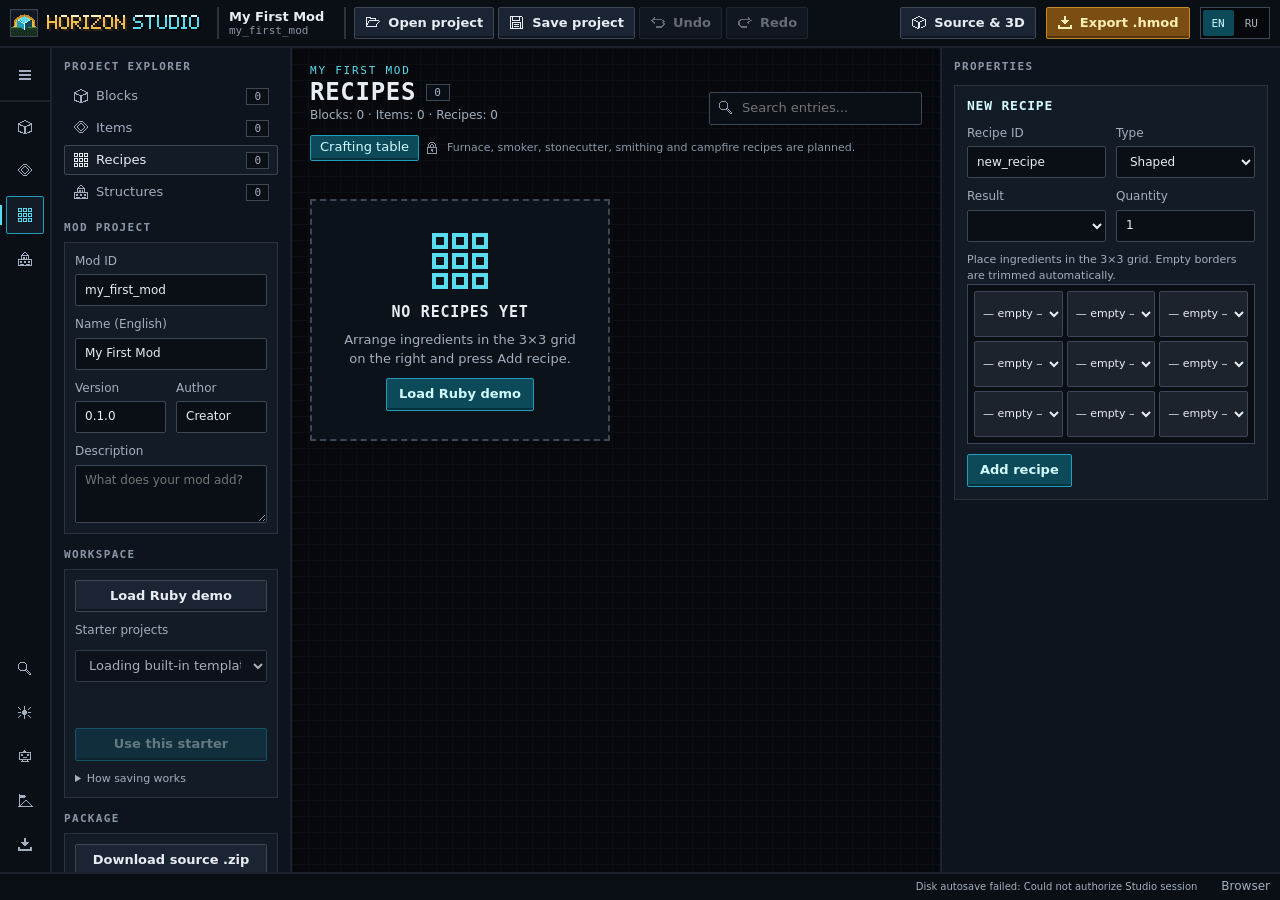
==== commit 5e406130: "feat(ide): expose starter gallery in the project sidebar" ====
--- a/index.html
+++ b/index.html
@@ -2,7 +2,7 @@
 <html lang="en">
 <head>
 <meta charset="UTF-8"><meta name="viewport" content="width=device-width,initial-scale=1">
-<title>Horizon Studio 0.7 — Project Core</title>
+<title>Horizon Studio 0.8 — Desktop Studio</title>
 <link rel="icon" type="image/png" href="/assets/branding/horizon-studio-mark.png">
 <link rel="stylesheet" href="/assets/editor/workbench.css">
 </head>
@@ -68,6 +68,12 @@
       <div class="side-card stack">
         <input id="projectFile" type="file" accept=".json,application/json" hidden>
         <button id="demo" type="button" data-i18n="loadDemo">Load Ruby demo</button>
+        <label for="ideTemplate"><span data-i18n="ideStarterTitle">Starter projects</span></label>
+        <select id="ideTemplate" aria-label="Starter projects" data-i18n-aria-label="ideStarterTitle" disabled>
+          <option data-i18n="ideStarterLoading">Loading built-in templates…</option>
+        </select>
+        <p id="ideStarterDescription" class="ide-starter-description" aria-live="polite"></p>
+        <button id="ideUseStarter" type="button" class="primary" data-i18n="ideStarterUse" disabled>Use this starter</button>
         <details class="about"><summary data-i18n="aboutSaving">How saving works</summary><p><small id="workspaceSaveNote" data-i18n="saveNote">Projects are saved as .hstudio.json.</small></p></details>
       </div>
     </section>
@@ -283,6 +289,7 @@
 <script src="/vfx_ui.js"></script>
 <script src="/command_palette.js"></script>
 <script src="/ai_creator_ui.js"></script>
+<script src="/ide_starters_ui.js"></script>
 <script src="/editor_app.js"></script>
 <script src="/source_workbench_ui.js"></script>
 </body></html>
